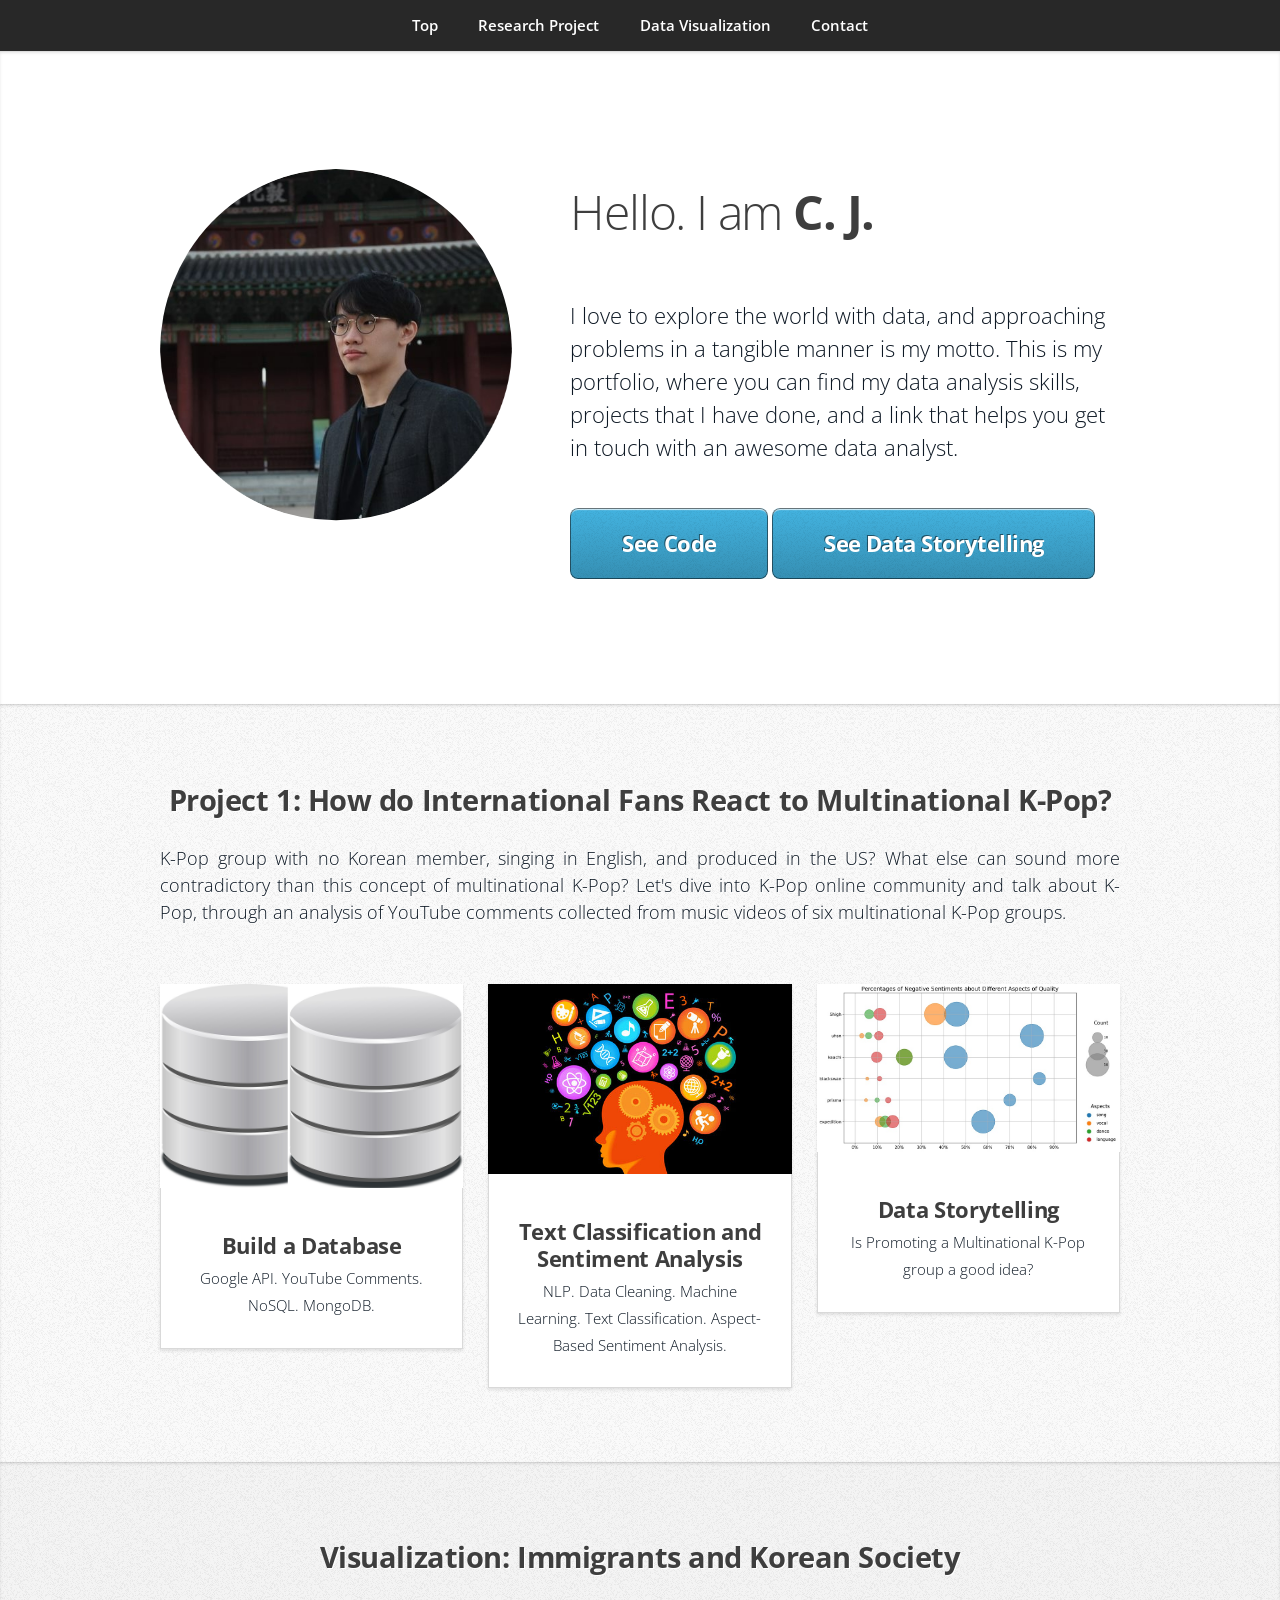
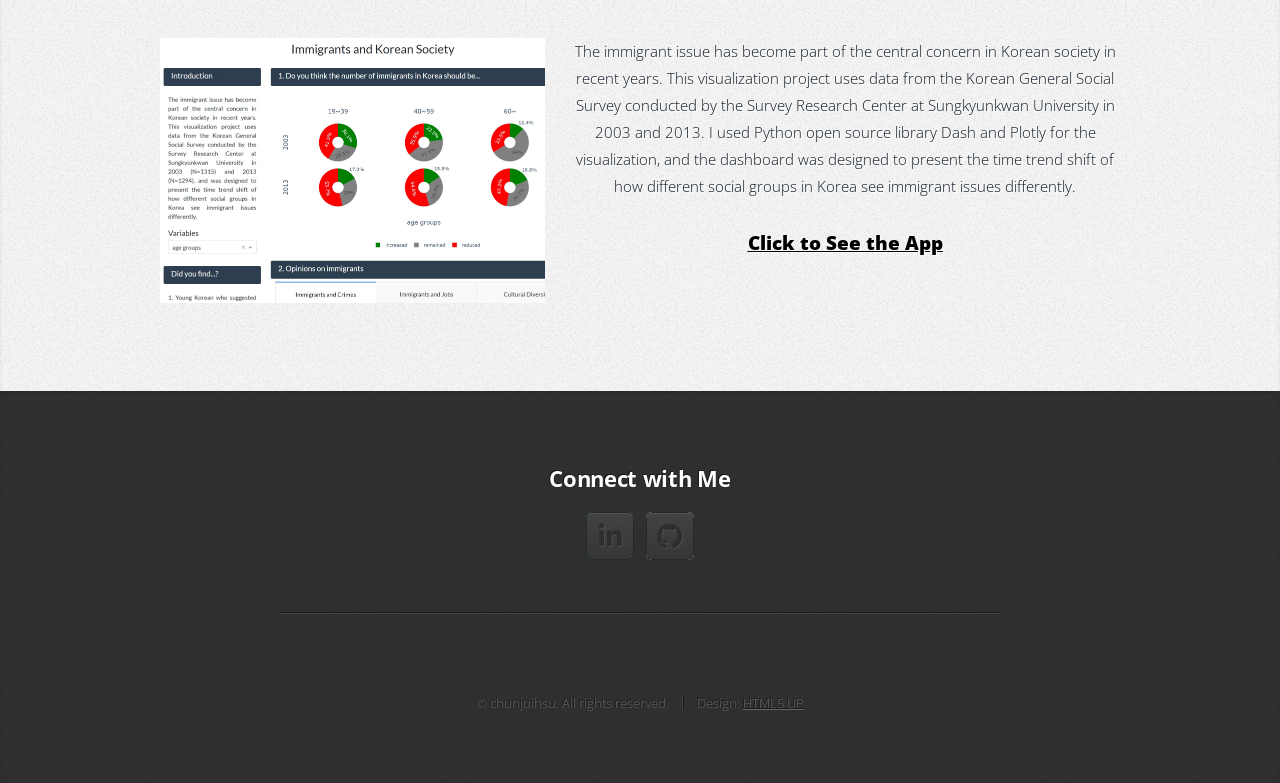
==== index.html @ c059a3f9 "Update index.html" ====
<!DOCTYPE HTML>
<!--
	Miniport by HTML5 UP
	html5up.net | @ajlkn
	Free for personal and commercial use under the CCA 3.0 license (html5up.net/license)
-->
<html>
	<head>
		<title>C.J.'s Portfolio</title>
		<meta charset="utf-8" />
		<meta name="viewport" content="width=device-width, initial-scale=1, user-scalable=no" />
		<link rel="stylesheet" href="assets/css/main.css" />
	</head>
	<body class="is-preload">

		<!-- Nav -->
			<nav id="nav">
				<ul class="container">
					<li><a href="#top">Top</a></li>
					<li><a href="#research">Research Project</a></li>
					<li><a href="#visualization">Data Visualization</a></li>
					<li><a href="#contact">Contact</a></li>
				</ul>
			</nav>

		<!-- Home -->
			<article id="top" class="wrapper style1">
				<div class="container">
					<div class="row">
						<div class="col-4 col-5-large col-12-medium">
							<span class="image fit"><img src="images/myprofile.png" alt="" /></span>
						</div>
						<div class="col-8 col-7-large col-12-medium">
							<header>
								<h1>Hello. I am <strong>C. J.</strong></h1>
							</header>
							<p>
							   	I love to explore the world with data, and approaching problems in a tangible manner is my motto.
								This is my portfolio, where you can find my data analysis skills, projects
								that I have done, and a link that helps you get in touch with an awesome data analyst.
							</p>
							<a href="https://github.com/chunjuihsu/chunjuihsu.github.io/tree/main/kpop_project" target="_blank" class="button large scrolly">See Code</a>
							<a href="kpop_project/data_storytelling.html" target="_blank" class="button large scrolly">See Data Storytelling</a>
						</div>
					</div>
				</div>
			</article>

		<!-- Project1 -->
			<article id="research" class="wrapper style2">
				<div class="container">
					<header>
						<h2>Project 1: How do International Fans React to Multinational K-Pop?</h2>
						<p>
							K-Pop group with no Korean member, singing in English, and produced in the US?
							What else can sound more contradictory than this concept of multinational K-Pop?
							Let's dive into K-Pop online community and talk about K-Pop, through an analysis of YouTube
							comments collected from music videos of six multinational K-Pop groups.
						</p>
					</header>
					<div class="row">
						<div class="col-4 col-6-medium col-12-small">
							<article class="box style2">
								<a href="https://github.com/chunjuihsu/chunjuihsu.github.io/blob/main/kpop_project/youtube_api_comments_to_mongodb.py" target="_blank" class="image featured"><img src="images/portfo_use_1.jpg" alt="" /></a>
								<h3><a href="/kpop_project/youtube_api_comments_to_mongodb.py" target="_blank">Build a Database</a></h3>
								<p>Google API. YouTube Comments. NoSQL. MongoDB.</p>
							</article>
						</div>
						<div class="col-4 col-6-medium col-12-small">
							<article class="box style2">
								<a href="https://github.com/chunjuihsu/chunjuihsu.github.io/blob/main/kpop_project/text_classification_and_sentiment_analysis.py" target="_blank" class="image featured"><img src="images/portfo_use_2.jpg" alt="" /></a>
								<h3><a href="/kpop_project/text_classification_and_sentiment_analysis.py" target="_blank">Text Classification and Sentiment Analysis</a></h3>
								<p>NLP. Data Cleaning. Machine Learning. Text Classification. Aspect-Based Sentiment Analysis.</p>
							</article>
						</div>
						<div class="col-4 col-6-medium col-12-small">
							<article class="box style2">
								<a href="kpop_project/data_storytelling.html" target="_blank" class="image featured"><img src="images/portfo_use_3.jpg" alt="" /></a>
								<h3><a href="kpop_project/data_storytelling.html" target="_blank">Data Storytelling</a></h3>
								<p>Is Promoting a Multinational K-Pop group a good idea?</p>
							</article>
						</div>

					</div>
				</div>
			</article>

		<!-- visualization -->
			<article id="visualization" class="wrapper style3">
				<div class="container">
					<header>
						<h2>Visualization: Immigrants and Korean Society</h2>
					</header>
					<div class="row">
						<div class="col-4 col-5-large col-12-medium">
							<span class="image fit"><img src="images/portfo_use_4.jpg" alt="" /></span>
						</div>
						<div class="col-8 col-7-large col-12-medium ttt">
							<p>
							   	The immigrant issue has become part of the central concern in Korean society in recent
								years. This visualization project uses data from the Korean General Social Survey
								conducted by the Survey Research Center at Sungkyunkwan University in 2003
								and 2013. I used Python open source library Dash and Plotly for the
								visualization, and the dashboard was designed to present the time trend shift of how
								different social groups in Korea see immigrant issues differently.
							</p>
							<div style="font-size: 1.3em; font-weight: 900;
							text-decoration-line: underline">
								<a href="https://immigrants-and-korean-society.herokuapp.com/" target="_blank"
									  rel="noopener noreferrer" style="color: black;">Click to See the App</a>
							</div>
						</div>
					</div>
				</div>
			</article>
		
		<!-- Contact -->
			<article id="contact" class="wrapper style4">
				<div class="container medium">

					<div class="row">
						<div class="col-12">
							<h3>Connect with Me</h3>
							<ul class="social">
								<li><a href="https://www.linkedin.com/in/c-j-hsu/" class="icon brands fa-linkedin-in"><span class="label">LinkedIn</span></a></li>
								<li><a href="https://github.com/chunjuihsu/" class="icon brands fa-github"><span class="label">Github</span></a></li>
								<!--
								<li><a href="#" class="icon brands fa-tumblr"><span class="label">Tumblr</span></a></li>
								<li><a href="#" class="icon brands fa-google-plus"><span class="label">Google+</span></a></li>
								<li><a href="#" class="icon brands fa-twitter"><span class="label">Twitter</span></a></li>
								<li><a href="#" class="icon brands fa-facebook-f"><span class="label">Facebook</span></a></li>
								<li><a href="#" class="icon brands fa-dribbble"><span class="label">Dribbble</span></a></li>
								<li><a href="#" class="icon solid fa-rss"><span>RSS</span></a></li>
								<li><a href="#" class="icon brands fa-instagram"><span>Instagram</span></a></li>
								<li><a href="#" class="icon brands fa-foursquare"><span>Foursquare</span></a></li>
								<li><a href="#" class="icon brands fa-skype"><span>Skype</span></a></li>
								<li><a href="#" class="icon brands fa-soundcloud"><span>Soundcloud</span></a></li>
								<li><a href="#" class="icon brands fa-youtube"><span>YouTube</span></a></li>
								<li><a href="#" class="icon brands fa-blogger"><span>Blogger</span></a></li>
								<li><a href="#" class="icon brands fa-flickr"><span>Flickr</span></a></li>
								<li><a href="#" class="icon brands fa-vimeo"><span>Vimeo</span></a></li>
								-->
							</ul>
							<hr />
						</div>
					</div>
					<footer>
						<ul id="copyright">
							<li>&copy; chunjuihsu. All rights reserved.</li><li>Design: <a href="http://html5up.net">HTML5 UP</a></li>
						</ul>
					</footer>
				</div>
			</article>

		<!-- Scripts -->
			<script src="assets/js/jquery.min.js"></script>
			<script src="assets/js/jquery.scrolly.min.js"></script>
			<script src="assets/js/browser.min.js"></script>
			<script src="assets/js/breakpoints.min.js"></script>
			<script src="assets/js/util.js"></script>
			<script src="assets/js/main.js"></script>

	</body>
</html>
---- assets/css/main.css ----
@import url("https://fonts.googleapis.com/css?family=Open+Sans:300,300italic,600,600italic,700");
@import url("fontawesome-all.min.css");

/*
	Miniport by HTML5 UP
	html5up.net | @ajlkn
	Free for personal and commercial use under the CCA 3.0 license (html5up.net/license)
*/

html, body, div, span, applet, object,
iframe, h1, h2, h3, h4, h5, h6, p, blockquote,
pre, a, abbr, acronym, address, big, cite,
code, del, dfn, em, img, ins, kbd, q, s, samp,
small, strike, strong, sub, sup, tt, var, b,
u, i, center, dl, dt, dd, ol, ul, li, fieldset,
form, label, legend, table, caption, tbody,
tfoot, thead, tr, th, td, article, aside,
canvas, details, embed, figure, figcaption,
footer, header, hgroup, menu, nav, output, ruby,
section, summary, time, mark, audio, video {
	margin: 0;
	padding: 0;
	border: 0;
	font-size: 100%;
	font: inherit;
	vertical-align: baseline;}

article, aside, details, figcaption, figure,
footer, header, hgroup, menu, nav, section {
	display: block;}

body {
	line-height: 1;
}

ol, ul {
	list-style: none;
}

blockquote, q {
	quotes: none;
}

	blockquote:before, blockquote:after, q:before, q:after {
		content: '';
		content: none;
	}

table {
	border-collapse: collapse;
	border-spacing: 0;
}

body {
	-webkit-text-size-adjust: none;
}

mark {
	background-color: transparent;
	color: inherit;
}

input::-moz-focus-inner {
	border: 0;
	padding: 0;
}

input, select, textarea {
	-moz-appearance: none;
	-webkit-appearance: none;
	-ms-appearance: none;
	appearance: none;
}

/* Basic */

	html {
		box-sizing: border-box;
	}

	*, *:before, *:after {
		box-sizing: inherit;
	}

	body {
		padding-top: 3.5em;
	}

		body.is-preload *, body.is-preload *:before, body.is-preload *:after {
			-moz-animation: none !important;
			-webkit-animation: none !important;
			-ms-animation: none !important;
			animation: none !important;
			-moz-transition: none !important;
			-webkit-transition: none !important;
			-ms-transition: none !important;
			transition: none !important;
		}

	body, input, textarea, select {
		font-family: 'Open Sans', sans-serif;
		line-height: 1.85em;
		color: #0D1824;
		font-weight: 300;
		font-size: 13pt;
	}

	a {
		-moz-transition: color .2s ease-in-out;
		-webkit-transition: color .2s ease-in-out;
		-ms-transition: color .2s ease-in-out;
		transition: color .2s ease-in-out;
		color: #43B3E0;
		text-decoration: underline;
	}

		a:hover {
			color: #43bff0 !important;
		}

		a img {
			border: 0;
		}

	b, strong {
		font-weight: 600;
		color: #3e3e3e;
	}

	i, em {
		font-style: italic;
	}

	sub {
		position: relative;
		top: 0.5em;
		font-size: 0.8em;
	}

	sup {
		position: relative;
		top: -0.5em;
		font-size: 0.8em;
	}

	blockquote {
		border-left: solid 0.75em #eee;
		padding: 1em 0 1em 1.5em;
		font-style: italic;
	}

	h1, h2, h3, h4, h5, h6 {
		color: #3e3e3e;
		margin: 0 0 0.75em 0;
	}

	h1 a, h2 a, h3 a, h4 a, h5 a, h6 a {
		text-decoration: none;
		color: inherit;
	}

	h2, h3, h4, h5, h6 {
		font-weight: 700;
	}

	h1 {
		font-size: 3.25em;
		letter-spacing: -0.025em;
		font-weight: 300;
	}

		h1 strong {
			font-weight: 700;
		}

	h2 {
		font-size: 2em;
		letter-spacing: -0.015em;
		line-height: 150%;
	}

	h3 {
		font-size: 1.5em;
		letter-spacing: -0.015em;
	}

	em, i {
		font-style: italic;
	}

	br.clear {
		clear: both;
	}

	hr {
		border: 0;
		border-top: solid 1px #444;
		border-top-color: rgba(0, 0, 0, 0.35);
		box-shadow: 0px 1px 0px 0px rgba(255, 255, 255, 0.1);
		height: 1px;
		margin: 3em 0;
	}

	p, ul, ol, dl, table {
		margin-bottom: 2em;
	}

	header {
		margin: 0 0 3em 0;
	}

		header > p {
			text-align: justify;
			font-size: 1.25em;
			margin: 0;
		}

	footer {
		margin: 3em 0 0 0;
	}

		footer > p {
			text-align: justify
			font-size: 1.25em;
		}

/* Container */

	.container {
		margin: 0 auto;
		max-width: calc(100% - 50px);
		width: 1200px;
	}

		.container.medium {
			width: 900px;
		}

		@media screen and (max-width: 1680px) {

			.container {
				width: 1200px;
			}

				.container.medium {
					width: 900px;
				}

		}

		@media screen and (max-width: 1280px) {

			.container {
				width: 960px;
			}

				.container.medium {
					width: 720px;
				}

		}

		@media screen and (max-width: 980px) {

			.container {
				width: 100%;
			}

				.container.medium {
					width: 75%;
				}

		}

		@media screen and (max-width: 736px) {

			.container {
				width: 100%;
				max-width: calc(100% - 30px);
			}

				.container.medium {
					width: 100%;
				}

		}

/* Row */

	.row {
		display: flex;
		flex-wrap: wrap;
		box-sizing: border-box;
		align-items: stretch;
	}

		.row > * {
			box-sizing: border-box;
		}

		.row.gtr-uniform > * > :last-child {
			margin-bottom: 0;
		}

		.row.aln-left {
			justify-content: flex-start;
		}

		.row.aln-center {
			justify-content: center;
		}

		.row.aln-right {
			justify-content: flex-end;
		}

		.row.aln-top {
			align-items: flex-start;
		}

		.row.aln-middle {
			align-items: center;
		}

		.row.aln-bottom {
			align-items: flex-end;
		}

		.row > .imp {
			order: -1;
		}

		.row > .col-1 {
			width: 8.33333%;
		}

		.row > .off-1 {
			margin-left: 8.33333%;
		}

		.row > .col-2 {
			width: 16.66667%;
		}

		.row > .off-2 {
			margin-left: 16.66667%;
		}

		.row > .col-3 {
			width: 25%;
		}

		.row > .off-3 {
			margin-left: 25%;
		}

		.row > .col-4 {
			width: 33.33333%;
		}

		.row > .off-4 {
			margin-left: 33.33333%;
		}

		.row > .col-5 {
			width: 41.66667%;
		}

		.row > .off-5 {
			margin-left: 41.66667%;
		}

		.row > .col-6 {
			width: 50%;
		}

		.row > .off-6 {
			margin-left: 50%;
		}

		.row > .col-7 {
			width: 58.33333%;
		}

		.row > .off-7 {
			margin-left: 58.33333%;
		}

		.row > .col-8 {
			width: 66.66667%;
		}

		.row > .off-8 {
			margin-left: 66.66667%;
		}

		.row > .col-9 {
			width: 75%;
		}

		.row > .off-9 {
			margin-left: 75%;
		}

		.row > .col-10 {
			width: 83.33333%;
		}

		.row > .off-10 {
			margin-left: 83.33333%;
		}

		.row > .col-11 {
			width: 91.66667%;
		}

		.row > .off-11 {
			margin-left: 91.66667%;
		}

		.row > .col-12 {
			width: 100%;
		}

		.row > .off-12 {
			margin-left: 100%;
		}

		.row.gtr-0 {
			margin-top: 0px;
			margin-left: 0px;
		}

			.row.gtr-0 > * {
				padding: 0px 0 0 0px;
			}

			.row.gtr-0.gtr-uniform {
				margin-top: 0px;
			}

				.row.gtr-0.gtr-uniform > * {
					padding-top: 0px;
				}

		.row.gtr-25 {
			margin-top: -6.25px;
			margin-left: -6.25px;
		}

			.row.gtr-25 > * {
				padding: 6.25px 0 0 6.25px;
			}

			.row.gtr-25.gtr-uniform {
				margin-top: -6.25px;
			}

				.row.gtr-25.gtr-uniform > * {
					padding-top: 6.25px;
				}

		.row.gtr-50 {
			margin-top: -12.5px;
			margin-left: -12.5px;
		}

			.row.gtr-50 > * {
				padding: 12.5px 0 0 12.5px;
			}

			.row.gtr-50.gtr-uniform {
				margin-top: -12.5px;
			}

				.row.gtr-50.gtr-uniform > * {
					padding-top: 12.5px;
				}

		.row {
			margin-top: -25px;
			margin-left: -25px;
		}

			.row > * {
				padding: 25px 0 0 25px;
			}

			.row.gtr-uniform {
				margin-top: -25px;
			}

				.row.gtr-uniform > * {
					padding-top: 25px;
				}

		.row.gtr-150 {
			margin-top: -37.5px;
			margin-left: -37.5px;
		}

			.row.gtr-150 > * {
				padding: 37.5px 0 0 37.5px;
			}

			.row.gtr-150.gtr-uniform {
				margin-top: -37.5px;
			}

				.row.gtr-150.gtr-uniform > * {
					padding-top: 37.5px;
				}

		.row.gtr-200 {
			margin-top: -50px;
			margin-left: -50px;
		}

			.row.gtr-200 > * {
				padding: 50px 0 0 50px;
			}

			.row.gtr-200.gtr-uniform {
				margin-top: -50px;
			}

				.row.gtr-200.gtr-uniform > * {
					padding-top: 50px;
				}

		@media screen and (max-width: 1680px) {

			.row {
				display: flex;
				flex-wrap: wrap;
				box-sizing: border-box;
				align-items: stretch;
			}

				.row > * {
					box-sizing: border-box;
				}

				.row.gtr-uniform > * > :last-child {
					margin-bottom: 0;
				}

				.row.aln-left {
					justify-content: flex-start;
				}

				.row.aln-center {
					justify-content: center;
				}

				.row.aln-right {
					justify-content: flex-end;
				}

				.row.aln-top {
					align-items: flex-start;
				}

				.row.aln-middle {
					align-items: center;
				}

				.row.aln-bottom {
					align-items: flex-end;
				}

				.row > .imp-xlarge {
					order: -1;
				}

				.row > .col-1-xlarge {
					width: 8.33333%;
				}

				.row > .off-1-xlarge {
					margin-left: 8.33333%;
				}

				.row > .col-2-xlarge {
					width: 16.66667%;
				}

				.row > .off-2-xlarge {
					margin-left: 16.66667%;
				}

				.row > .col-3-xlarge {
					width: 25%;
				}

				.row > .off-3-xlarge {
					margin-left: 25%;
				}

				.row > .col-4-xlarge {
					width: 33.33333%;
				}

				.row > .off-4-xlarge {
					margin-left: 33.33333%;
				}

				.row > .col-5-xlarge {
					width: 41.66667%;
				}

				.row > .off-5-xlarge {
					margin-left: 41.66667%;
				}

				.row > .col-6-xlarge {
					width: 50%;
				}

				.row > .off-6-xlarge {
					margin-left: 50%;
				}

				.row > .col-7-xlarge {
					width: 58.33333%;
				}

				.row > .off-7-xlarge {
					margin-left: 58.33333%;
				}

				.row > .col-8-xlarge {
					width: 66.66667%;
				}

				.row > .off-8-xlarge {
					margin-left: 66.66667%;
				}

				.row > .col-9-xlarge {
					width: 75%;
				}

				.row > .off-9-xlarge {
					margin-left: 75%;
				}

				.row > .col-10-xlarge {
					width: 83.33333%;
				}

				.row > .off-10-xlarge {
					margin-left: 83.33333%;
				}

				.row > .col-11-xlarge {
					width: 91.66667%;
				}

				.row > .off-11-xlarge {
					margin-left: 91.66667%;
				}

				.row > .col-12-xlarge {
					width: 100%;
				}

				.row > .off-12-xlarge {
					margin-left: 100%;
				}

				.row.gtr-0 {
					margin-top: 0px;
					margin-left: 0px;
				}

					.row.gtr-0 > * {
						padding: 0px 0 0 0px;
					}

					.row.gtr-0.gtr-uniform {
						margin-top: 0px;
					}

						.row.gtr-0.gtr-uniform > * {
							padding-top: 0px;
						}

				.row.gtr-25 {
					margin-top: -6.25px;
					margin-left: -6.25px;
				}

					.row.gtr-25 > * {
						padding: 6.25px 0 0 6.25px;
					}

					.row.gtr-25.gtr-uniform {
						margin-top: -6.25px;
					}

						.row.gtr-25.gtr-uniform > * {
							padding-top: 6.25px;
						}

				.row.gtr-50 {
					margin-top: -12.5px;
					margin-left: -12.5px;
				}

					.row.gtr-50 > * {
						padding: 12.5px 0 0 12.5px;
					}

					.row.gtr-50.gtr-uniform {
						margin-top: -12.5px;
					}

						.row.gtr-50.gtr-uniform > * {
							padding-top: 12.5px;
						}

				.row {
					margin-top: -25px;
					margin-left: -25px;
				}

					.row > * {
						padding: 25px 0 0 25px;
					}

					.row.gtr-uniform {
						margin-top: -25px;
					}

						.row.gtr-uniform > * {
							padding-top: 25px;
						}

				.row.gtr-150 {
					margin-top: -37.5px;
					margin-left: -37.5px;
				}

					.row.gtr-150 > * {
						padding: 37.5px 0 0 37.5px;
					}

					.row.gtr-150.gtr-uniform {
						margin-top: -37.5px;
					}

						.row.gtr-150.gtr-uniform > * {
							padding-top: 37.5px;
						}

				.row.gtr-200 {
					margin-top: -50px;
					margin-left: -50px;
				}

					.row.gtr-200 > * {
						padding: 50px 0 0 50px;
					}

					.row.gtr-200.gtr-uniform {
						margin-top: -50px;
					}

						.row.gtr-200.gtr-uniform > * {
							padding-top: 50px;
						}

		}

		@media screen and (max-width: 1280px) {

			.row {
				display: flex;
				flex-wrap: wrap;
				box-sizing: border-box;
				align-items: stretch;
			}

				.row > * {
					box-sizing: border-box;
				}

				.row.gtr-uniform > * > :last-child {
					margin-bottom: 0;
				}

				.row.aln-left {
					justify-content: flex-start;
				}

				.row.aln-center {
					justify-content: center;
				}

				.row.aln-right {
					justify-content: flex-end;
				}

				.row.aln-top {
					align-items: flex-start;
				}

				.row.aln-middle {
					align-items: center;
				}

				.row.aln-bottom {
					align-items: flex-end;
				}

				.row > .imp-large {
					order: -1;
				}

				.row > .col-1-large {
					width: 8.33333%;
				}

				.row > .off-1-large {
					margin-left: 8.33333%;
				}

				.row > .col-2-large {
					width: 16.66667%;
				}

				.row > .off-2-large {
					margin-left: 16.66667%;
				}

				.row > .col-3-large {
					width: 25%;
				}

				.row > .off-3-large {
					margin-left: 25%;
				}

				.row > .col-4-large {
					width: 33.33333%;
				}

				.row > .off-4-large {
					margin-left: 33.33333%;
				}

				.row > .col-5-large {
					width: 41.66667%;
				}

				.row > .off-5-large {
					margin-left: 41.66667%;
				}

				.row > .col-6-large {
					width: 50%;
				}

				.row > .off-6-large {
					margin-left: 50%;
				}

				.row > .col-7-large {
					width: 58.33333%;
				}

				.row > .off-7-large {
					margin-left: 58.33333%;
				}

				.row > .col-8-large {
					width: 66.66667%;
				}

				.row > .off-8-large {
					margin-left: 66.66667%;
				}

				.row > .col-9-large {
					width: 75%;
				}

				.row > .off-9-large {
					margin-left: 75%;
				}

				.row > .col-10-large {
					width: 83.33333%;
				}

				.row > .off-10-large {
					margin-left: 83.33333%;
				}

				.row > .col-11-large {
					width: 91.66667%;
				}

				.row > .off-11-large {
					margin-left: 91.66667%;
				}

				.row > .col-12-large {
					width: 100%;
				}

				.row > .off-12-large {
					margin-left: 100%;
				}

				.row.gtr-0 {
					margin-top: 0px;
					margin-left: 0px;
				}

					.row.gtr-0 > * {
						padding: 0px 0 0 0px;
					}

					.row.gtr-0.gtr-uniform {
						margin-top: 0px;
					}

						.row.gtr-0.gtr-uniform > * {
							padding-top: 0px;
						}

				.row.gtr-25 {
					margin-top: -6.25px;
					margin-left: -6.25px;
				}

					.row.gtr-25 > * {
						padding: 6.25px 0 0 6.25px;
					}

					.row.gtr-25.gtr-uniform {
						margin-top: -6.25px;
					}

						.row.gtr-25.gtr-uniform > * {
							padding-top: 6.25px;
						}

				.row.gtr-50 {
					margin-top: -12.5px;
					margin-left: -12.5px;
				}

					.row.gtr-50 > * {
						padding: 12.5px 0 0 12.5px;
					}

					.row.gtr-50.gtr-uniform {
						margin-top: -12.5px;
					}

						.row.gtr-50.gtr-uniform > * {
							padding-top: 12.5px;
						}

				.row {
					margin-top: -25px;
					margin-left: -25px;
				}

					.row > * {
						padding: 25px 0 0 25px;
					}

					.row.gtr-uniform {
						margin-top: -25px;
					}

						.row.gtr-uniform > * {
							padding-top: 25px;
						}

				.row.gtr-150 {
					margin-top: -37.5px;
					margin-left: -37.5px;
				}

					.row.gtr-150 > * {
						padding: 37.5px 0 0 37.5px;
					}

					.row.gtr-150.gtr-uniform {
						margin-top: -37.5px;
					}

						.row.gtr-150.gtr-uniform > * {
							padding-top: 37.5px;
						}

				.row.gtr-200 {
					margin-top: -50px;
					margin-left: -50px;
				}

					.row.gtr-200 > * {
						padding: 50px 0 0 50px;
					}

					.row.gtr-200.gtr-uniform {
						margin-top: -50px;
					}

						.row.gtr-200.gtr-uniform > * {
							padding-top: 50px;
						}

		}

		@media screen and (max-width: 980px) {

			.row {
				display: flex;
				flex-wrap: wrap;
				box-sizing: border-box;
				align-items: stretch;
			}

				.row > * {
					box-sizing: border-box;
				}

				.row.gtr-uniform > * > :last-child {
					margin-bottom: 0;
				}

				.row.aln-left {
					justify-content: flex-start;
				}

				.row.aln-center {
					justify-content: center;
				}

				.row.aln-right {
					justify-content: flex-end;
				}

				.row.aln-top {
					align-items: flex-start;
				}

				.row.aln-middle {
					align-items: center;
				}

				.row.aln-bottom {
					align-items: flex-end;
				}

				.row > .imp-medium {
					order: -1;
				}

				.row > .col-1-medium {
					width: 8.33333%;
				}

				.row > .off-1-medium {
					margin-left: 8.33333%;
				}

				.row > .col-2-medium {
					width: 16.66667%;
				}

				.row > .off-2-medium {
					margin-left: 16.66667%;
				}

				.row > .col-3-medium {
					width: 25%;
				}

				.row > .off-3-medium {
					margin-left: 25%;
				}

				.row > .col-4-medium {
					width: 33.33333%;
				}

				.row > .off-4-medium {
					margin-left: 33.33333%;
				}

				.row > .col-5-medium {
					width: 41.66667%;
				}

				.row > .off-5-medium {
					margin-left: 41.66667%;
				}

				.row > .col-6-medium {
					width: 50%;
				}

				.row > .off-6-medium {
					margin-left: 50%;
				}

				.row > .col-7-medium {
					width: 58.33333%;
				}

				.row > .off-7-medium {
					margin-left: 58.33333%;
				}

				.row > .col-8-medium {
					width: 66.66667%;
				}

				.row > .off-8-medium {
					margin-left: 66.66667%;
				}

				.row > .col-9-medium {
					width: 75%;
				}

				.row > .off-9-medium {
					margin-left: 75%;
				}

				.row > .col-10-medium {
					width: 83.33333%;
				}

				.row > .off-10-medium {
					margin-left: 83.33333%;
				}

				.row > .col-11-medium {
					width: 91.66667%;
				}

				.row > .off-11-medium {
					margin-left: 91.66667%;
				}

				.row > .col-12-medium {
					width: 100%;
				}

				.row > .off-12-medium {
					margin-left: 100%;
				}

				.row.gtr-0 {
					margin-top: 0px;
					margin-left: 0px;
				}

					.row.gtr-0 > * {
						padding: 0px 0 0 0px;
					}

					.row.gtr-0.gtr-uniform {
						margin-top: 0px;
					}

						.row.gtr-0.gtr-uniform > * {
							padding-top: 0px;
						}

				.row.gtr-25 {
					margin-top: -6.25px;
					margin-left: -6.25px;
				}

					.row.gtr-25 > * {
						padding: 6.25px 0 0 6.25px;
					}

					.row.gtr-25.gtr-uniform {
						margin-top: -6.25px;
					}

						.row.gtr-25.gtr-uniform > * {
							padding-top: 6.25px;
						}

				.row.gtr-50 {
					margin-top: -12.5px;
					margin-left: -12.5px;
				}

					.row.gtr-50 > * {
						padding: 12.5px 0 0 12.5px;
					}

					.row.gtr-50.gtr-uniform {
						margin-top: -12.5px;
					}

						.row.gtr-50.gtr-uniform > * {
							padding-top: 12.5px;
						}

				.row {
					margin-top: -25px;
					margin-left: -25px;
				}

					.row > * {
						padding: 25px 0 0 25px;
					}

					.row.gtr-uniform {
						margin-top: -25px;
					}

						.row.gtr-uniform > * {
							padding-top: 25px;
						}

				.row.gtr-150 {
					margin-top: -37.5px;
					margin-left: -37.5px;
				}

					.row.gtr-150 > * {
						padding: 37.5px 0 0 37.5px;
					}

					.row.gtr-150.gtr-uniform {
						margin-top: -37.5px;
					}

						.row.gtr-150.gtr-uniform > * {
							padding-top: 37.5px;
						}

				.row.gtr-200 {
					margin-top: -50px;
					margin-left: -50px;
				}

					.row.gtr-200 > * {
						padding: 50px 0 0 50px;
					}

					.row.gtr-200.gtr-uniform {
						margin-top: -50px;
					}

						.row.gtr-200.gtr-uniform > * {
							padding-top: 50px;
						}

		}

		@media screen and (max-width: 736px) {

			.row {
				display: flex;
				flex-wrap: wrap;
				box-sizing: border-box;
				align-items: stretch;
			}

				.row > * {
					box-sizing: border-box;
				}

				.row.gtr-uniform > * > :last-child {
					margin-bottom: 0;
				}

				.row.aln-left {
					justify-content: flex-start;
				}

				.row.aln-center {
					justify-content: center;
				}

				.row.aln-right {
					justify-content: flex-end;
				}

				.row.aln-top {
					align-items: flex-start;
				}

				.row.aln-middle {
					align-items: center;
				}

				.row.aln-bottom {
					align-items: flex-end;
				}

				.row > .imp-small {
					order: -1;
				}

				.row > .col-1-small {
					width: 8.33333%;
				}

				.row > .off-1-small {
					margin-left: 8.33333%;
				}

				.row > .col-2-small {
					width: 16.66667%;
				}

				.row > .off-2-small {
					margin-left: 16.66667%;
				}

				.row > .col-3-small {
					width: 25%;
				}

				.row > .off-3-small {
					margin-left: 25%;
				}

				.row > .col-4-small {
					width: 33.33333%;
				}

				.row > .off-4-small {
					margin-left: 33.33333%;
				}

				.row > .col-5-small {
					width: 41.66667%;
				}

				.row > .off-5-small {
					margin-left: 41.66667%;
				}

				.row > .col-6-small {
					width: 50%;
				}

				.row > .off-6-small {
					margin-left: 50%;
				}

				.row > .col-7-small {
					width: 58.33333%;
				}

				.row > .off-7-small {
					margin-left: 58.33333%;
				}

				.row > .col-8-small {
					width: 66.66667%;
				}

				.row > .off-8-small {
					margin-left: 66.66667%;
				}

				.row > .col-9-small {
					width: 75%;
				}

				.row > .off-9-small {
					margin-left: 75%;
				}

				.row > .col-10-small {
					width: 83.33333%;
				}

				.row > .off-10-small {
					margin-left: 83.33333%;
				}

				.row > .col-11-small {
					width: 91.66667%;
				}

				.row > .off-11-small {
					margin-left: 91.66667%;
				}

				.row > .col-12-small {
					width: 100%;
				}

				.row > .off-12-small {
					margin-left: 100%;
				}

				.row.gtr-0 {
					margin-top: 0px;
					margin-left: 0px;
				}

					.row.gtr-0 > * {
						padding: 0px 0 0 0px;
					}

					.row.gtr-0.gtr-uniform {
						margin-top: 0px;
					}

						.row.gtr-0.gtr-uniform > * {
							padding-top: 0px;
						}

				.row.gtr-25 {
					margin-top: -3.75px;
					margin-left: -3.75px;
				}

					.row.gtr-25 > * {
						padding: 3.75px 0 0 3.75px;
					}

					.row.gtr-25.gtr-uniform {
						margin-top: -3.75px;
					}

						.row.gtr-25.gtr-uniform > * {
							padding-top: 3.75px;
						}

				.row.gtr-50 {
					margin-top: -7.5px;
					margin-left: -7.5px;
				}

					.row.gtr-50 > * {
						padding: 7.5px 0 0 7.5px;
					}

					.row.gtr-50.gtr-uniform {
						margin-top: -7.5px;
					}

						.row.gtr-50.gtr-uniform > * {
							padding-top: 7.5px;
						}

				.row {
					margin-top: -15px;
					margin-left: -15px;
				}

					.row > * {
						padding: 15px 0 0 15px;
					}

					.row.gtr-uniform {
						margin-top: -15px;
					}

						.row.gtr-uniform > * {
							padding-top: 15px;
						}

				.row.gtr-150 {
					margin-top: -22.5px;
					margin-left: -22.5px;
				}

					.row.gtr-150 > * {
						padding: 22.5px 0 0 22.5px;
					}

					.row.gtr-150.gtr-uniform {
						margin-top: -22.5px;
					}

						.row.gtr-150.gtr-uniform > * {
							padding-top: 22.5px;
						}

				.row.gtr-200 {
					margin-top: -30px;
					margin-left: -30px;
				}

					.row.gtr-200 > * {
						padding: 30px 0 0 30px;
					}

					.row.gtr-200.gtr-uniform {
						margin-top: -30px;
					}

						.row.gtr-200.gtr-uniform > * {
							padding-top: 30px;
						}

		}

/* Form */

	form label {
		color: #3e3e3e;
		font-weight: 700;
		display: block;
		margin: 0 0 0.5em 0;
	}

	form input[type=text],
	form input[type=email],
	form input[type=password],
	form select,
	form textarea {
		-moz-transition: background .2s ease-in-out, box-shadow .2s ease-in-out;
		-webkit-transition: background .2s ease-in-out, box-shadow .2s ease-in-out;
		-ms-transition: background .2s ease-in-out, box-shadow .2s ease-in-out;
		transition: background .2s ease-in-out, box-shadow .2s ease-in-out;
		-webkit-appearance: none;
		display: block;
		border: 0;
		padding: 0.75em;
		font-size: 1em;
		border-radius: 8px;
		border: solid 1px #ddd;
		background: #fff;
		color: #bbb;
		box-shadow: inset 0px 2px 3px 1px rgba(0, 0, 0, 0.05), 0px 1px 0px 0px rgba(255, 255, 255, 0.025);
		width: 100%;
	}

		form input[type=text]:focus,
		form input[type=email]:focus,
		form input[type=password]:focus,
		form select:focus,
		form textarea:focus {
			background: #fafafa;
			box-shadow: inset 0px 2px 5px 0px rgba(0, 0, 0, 0.05), 0px 1px 0px 0px rgba(255, 255, 255, 0.025), inset 0px 0px 2px 1px #43bff0;
		}

	form textarea {
		height: 15em;
	}

	form .actions:last-child {
		margin-bottom: 0;
	}

	form ::-webkit-input-placeholder {
		color: #555 !important;
	}

	form :-moz-placeholder {
		color: #555 !important;
	}

	form ::-moz-placeholder {
		color: #555 !important;
	}

	form :-ms-input-placeholder {
		color: #555 !important;
	}

	form ::-moz-focus-inner {
		border: 0;
	}

/* Tables */

	table {
		width: 100%;
	}

		table.default {
			width: 100%;
		}

			table.default tr {
				border-top: solid 1px #eee;
			}

				table.default tr:first-child {
					border-top: 0;
				}

			table.default td {
				padding: 0.5em 1em 0.5em 1em;
			}

			table.default th {
				text-align: left;
				padding: 0.5em 1em 0.5em 1em;
				font-weight: 600;
				margin: 0 0 1em 0;
			}

			table.default thead {
				background: #4f4f4f;
				color: #fff;
			}

/* Section/Article */

	section, article {
		margin-bottom: 3em;
	}

	section > :last-child,
	article > :last-child,
	section:last-child,
	article:last-child {
		margin-bottom: 0;
	}

/* Image */

	.image {
		display: inline-block;
		position: relative;
	}

		.image img {
			display: block;
			width: 100%;
			padding-bottom: 1em;
		}

		.image.fit {
			display: block;
			width: 100%;
		}

		.image.featured {
			display: block;
			width: 100%;
			margin: 0 0 2em 0;
		}

		.image.left {
			float: left;
			margin: 0 2em 2em 0;
		}

		.image.centered {
			display: block;
			margin: 0 0 2em 0;
		}

			.image.centered img {
				margin: 0 auto;
				width: auto;
			}



/* Button */

	input[type="button"],
	input[type="submit"],
	input[type="reset"],
	button,
	.button {
		background-image: url("images/bg.png"), -moz-linear-gradient(top, rgba(0, 0, 0, 0), rgba(0, 0, 0, 0.2));
		background-image: url("images/bg.png"), -webkit-linear-gradient(top, rgba(0, 0, 0, 0), rgba(0, 0, 0, 0.2));
		background-image: url("images/bg.png"), -ms-linear-gradient(top, rgba(0, 0, 0, 0), rgba(0, 0, 0, 0.2));
		background-image: url("images/bg.png"), linear-gradient(top, rgba(0, 0, 0, 0), rgba(0, 0, 0, 0.2));
		-moz-transition: background-color .2s ease-in-out;
		-webkit-transition: background-color .2s ease-in-out;
		-ms-transition: background-color .2s ease-in-out;
		transition: background-color .2s ease-in-out;
		-webkit-appearance: none;
		position: relative;
		display: inline-block;
		color: #fff !important;
		text-decoration: none;
		font-weight: 700;
		border: 0;
		outline: 0;
		cursor: pointer;
		border-radius: 8px;
		text-shadow: -1px -1px 0.5px rgba(0, 0, 0, 0.5);
		overflow: hidden;
		box-shadow: inset 0px 0px 0px 1px rgba(0, 0, 0, 0.5), inset 0px 2px 1px 0px rgba(255, 255, 255, 0.75);
		background-color: #43B3E0;
		padding: 1em 2.35em 1em 2.35em;
		font-size: 1.1em;
		max-width: 24em;
	}

		input[type="button"]:hover,
		input[type="submit"]:hover,
		input[type="reset"]:hover,
		button:hover,
		.button:hover {
			background-color: #43bff0;
			color: #fff !important;
		}

		input[type="button"]:active,
		input[type="submit"]:active,
		input[type="reset"]:active,
		button:active,
		.button:active {
			background-color: #3BA8D3;
			top: 1px;
		}

		input[type="button"].large,
		input[type="submit"].large,
		input[type="reset"].large,
		button.large,
		.button.large {
			font-size: 1.5em;
			letter-spacing: -0.025em;
		}

		input[type="button"].alt,
		input[type="submit"].alt,
		input[type="reset"].alt,
		button.alt,
		.button.alt {
			background-color: #444;
			box-shadow: inset 0px 0px 0px 1px #242424, inset 0px 2px 1px 0px rgba(255, 255, 255, 0.2);
		}

			input[type="button"].alt:hover,
			input[type="submit"].alt:hover,
			input[type="reset"].alt:hover,
			button.alt:hover,
			.button.alt:hover {
				background-color: #4f4f4f;
				color: #fff !important;
			}

			input[type="button"].alt:active,
			input[type="submit"].alt:active,
			input[type="reset"].alt:active,
			button.alt:active,
			.button.alt:active {
				background-color: #3f3f3f;
			}

/* List */

	ul {
		list-style: disc;
		padding-left: 1em;
	}

		ul li {
			padding-left: 0.5em;
		}

	ol {
		list-style: decimal;
		padding-left: 1.25em;
	}

		ol li {
			padding-left: 0.25em;
		}

/* Social */

	ul.social {
		cursor: default;
		margin: 0;
		list-style: none;
		padding-left: 0;
	}

		ul.social li {
			position: relative;
			display: inline-block;
			margin: 0.25em;
			top: 0;
			padding-left: 0;
		}

			ul.social li a {
				-moz-transition: top .2s ease-in-out;
				-webkit-transition: top .2s ease-in-out;
				-ms-transition: top .2s ease-in-out;
				transition: top .2s ease-in-out;
				display: block;
				width: 48px;
				height: 48px;
				border-radius: 6px;
				top: 0;
				position: relative;
			}

				ul.social li a:before {
					background-image: url("images/bg.png"), -moz-linear-gradient(top, rgba(0, 0, 0, 0), rgba(0, 0, 0, 0.2));
					background-image: url("images/bg.png"), -webkit-linear-gradient(top, rgba(0, 0, 0, 0), rgba(0, 0, 0, 0.2));
					background-image: url("images/bg.png"), -ms-linear-gradient(top, rgba(0, 0, 0, 0), rgba(0, 0, 0, 0.2));
					background-image: url("images/bg.png"), linear-gradient(top, rgba(0, 0, 0, 0), rgba(0, 0, 0, 0.2));
					-moz-transition: background-color .2s ease-in-out;
					-webkit-transition: background-color .2s ease-in-out;
					-ms-transition: background-color .2s ease-in-out;
					transition: background-color .2s ease-in-out;
					background-color: #444;
					border-radius: 6px;
					box-shadow: inset 0px 0px 0px 1px #282828, inset 0px 2px 1px 0px rgba(255, 255, 255, 0.1);
					color: #2E2E2E !important;
					display: block;
					font-size: 26px;
					height: 48px;
					line-height: 48px;
					text-align: center;
					outline: 0;
					overflow: hidden;
					text-shadow: 1px 1px 0px rgba(255, 255, 255, 0.1);
					width: 48px;
				}

				ul.social li a.fa-twitter {
					background-color: #2DAAE4;
				}

				ul.social li a.fa-facebook-f {
					background-color: #3C5A98;
				}

				ul.social li a.fa-dribbble {
					background-color: #C4376B;
				}

				ul.social li a.fa-linkedin-in {
					background-color: #006599;
				}

				ul.social li a.fa-tumblr {
					background-color: #51718A;
				}

				ul.social li a.fa-google-plus {
					background-color: #DA2713;
				}

				ul.social li a.fa-github {
					background-color: #FAFAFA;
				}

				ul.social li a.fa-rss {
					background-color: #F2600B;
				}

				ul.social li a.fa-instagram {
					background-color: #E0D7C8;
				}

				ul.social li a.fa-foursquare {
					background-color: #39A3D4;
				}

				ul.social li a.fa-skype {
					background-color: #10BEF1;
				}

				ul.social li a.fa-soundcloud {
					background-color: #FE5419;
				}

				ul.social li a.fa-youtube {
					background-color: #BF2E25;
				}

				ul.social li a.fa-blogger {
					background-color: #FF6501;
				}

				ul.social li a.fa-flickr {
					background-color: #0062DB;
				}

				ul.social li a.fa-vimeo {
					background-color: #4C8AB0;
				}

				ul.social li a:hover {
					top: -5px;
				}

					ul.social li a:hover:before {
						background-color: transparent;
					}

/* Actions */

	ul.actions {
		list-style: none;
		padding-left: 0;
	}

		ul.actions li {
			display: inline-block;
			margin: 0 0 0 1em;
			padding-left: 0;
		}

			ul.actions li:first-child {
				margin-left: 0;
			}

/* Box */

	.box {
		background: #fff;
		box-shadow: inset 0px 0px 0px 1px rgba(0, 0, 0, 0.15), 0px 2px 3px 0px rgba(0, 0, 0, 0.1);
		text-align: center;
		padding: 2em;
	}

		.box.style1 {
			padding: 3em 2em 3.5em 2em;
		}

			.box.style1 h3 {
				margin-bottom: 0.5em;
			}

		.box.style2 h3 {
			margin-bottom: 0.25em;
		}

		.box.style2 .image {
			position: relative;
			left: 2em;
			top: 2em;
			margin: -4em 0 4em -4em;
			width: auto;
		}

/* Icons */

	.icon {
		text-decoration: none;
		text-decoration: none;
	}

		.icon:before {
			-moz-osx-font-smoothing: grayscale;
			-webkit-font-smoothing: antialiased;
			display: inline-block;
			font-style: normal;
			font-variant: normal;
			text-rendering: auto;
			line-height: 1;
			text-transform: none !important;
			font-family: 'Font Awesome 5 Free';
			font-weight: 400;
		}

		.icon:before {
			font-size: 1.25em;
		}

		.icon > .label {
			display: none;
		}

		.icon.solid:before {
			font-weight: 900;
		}

		.icon.brands:before {
			font-family: 'Font Awesome 5 Brands';
		}

		.icon.featured {
			color: #EA8A95;
			display: block;
			margin: 0 0 1.5em 0;
			cursor: default;
		}

			.icon.featured:before {
				font-size: 6em;
			}

/* Wrappers */

	.wrapper {
		background-image: url("images/bg.png");
		box-shadow: inset 0px 1px 0px 0px rgba(0, 0, 0, 0.05), inset 0px 2px 3px 0px rgba(0, 0, 0, 0.1);
		padding: 8em 0 8em 0;
		text-align: center;
	}

		.wrapper.style1 {
			background-image: none;
			background-color: #fff;
		}

		.wrapper.style2 {
			background-color: #fafafa;
			text-shadow: 1px 1px 0px #fff;
		}

		.wrapper.style3 {
			background-color: #f4f4f4;
			text-shadow: 1px 1px 0px #fff;
		}

		.wrapper.style4 {
			background-color: #303030;
			color: #999;
			text-shadow: -1px -1px 0px #181818;
		}

			.wrapper.style4 h1, .wrapper.style4 h2, .wrapper.style4 h3, .wrapper.style4 h4, .wrapper.style4 h5, .wrapper.style4 h6 {
				color: #fff;
			}

			.wrapper.style4 form input[type=text],
			.wrapper.style4 form input[type=password],
			.wrapper.style4 form select,
			.wrapper.style4 form textarea {
				border: none;
				background: #282828;
			}

				.wrapper.style4 form input[type=text]:focus,
				.wrapper.style4 form input[type=password]:focus,
				.wrapper.style4 form select:focus,
				.wrapper.style4 form textarea:focus {
					background: #252525;
				}

/* Nav */

	#nav {
		background-color: #282828;
		text-align: center;
		position: fixed;
		left: 0;
		top: 0;
		width: 100%;
		z-index: 10000;
		cursor: default;
		height: 3.5em;
		line-height: 3.5em;
	}

		#nav ul {
			margin-bottom: 0;
			list-style: none;
			padding-left: 0;
		}

		#nav li {
			display: inline-block;
			padding-left: 0;
		}

		#nav a {
			-moz-transition: background-color .2s ease-in-out;
			-webkit-transition: background-color .2s ease-in-out;
			-ms-transition: background-color .2s ease-in-out;
			transition: background-color .2s ease-in-out;
			position: relative;
			display: block;
			color: #fff;
			text-decoration: none;
			outline: 0;
			font-weight: 600;
			border-radius: 8px;
			color: #fff;
			height: 2.5em;
			line-height: 2.5em;
			padding: 0 1.25em;
		}

			#nav a:hover {
				color: #fff !important;
				background: #383838;
			}

			#nav a.active {
				background: #484848;
			}

				#nav a.active:before {
					content: '';
					display: block;
					position: absolute;
					bottom: -0.6em;
					left: 50%;
					margin-left: -0.75em;
					border-left: solid 0.75em transparent;
					border-right: solid 0.75em transparent;
					border-top: solid 0.6em #282828;
				}

/* Articles */

	body > article {
		margin-bottom: 0;
	}

	#top {
		padding: 10em 0 10em 0;
		text-align: left;
	}

		#top .image {
			border-radius: 100%;
			width: 20em;
			height: 20em;
			margin: 0;
		}

			#top .image img {
				border-radius: 100%;
			}

		#top h1 {
			margin-top: 0.35em;
			line-height: 115%;
		}

		#top p {
			font-size: 1.5em;
			line-height: 1.5em;
		}

			#top p a {
				color: inherit;
			}

	#contact footer {
		font-size: 0.9em;
	}

/* Copyright */

	#copyright {
		color: #666;
		font-size: 1em;
		line-height: 1em;
		list-style: none;
		padding-left: 0;
		margin-bottom: 0;
	}

		#copyright li {
			display: inline-block;
			border-left: solid 1px rgba(0, 0, 0, 0.5);
			box-shadow: -1px 0px 0px 0px rgba(255, 255, 255, 0.1);
			padding: 0 0 0 1em;
			margin: 0 0 0 1em;
		}

			#copyright li:first-child {
				border: 0;
				box-shadow: none;
				padding-left: 0;
				margin-left: 0;
			}

		#copyright a {
			-moz-transition: color .2s ease-in-out;
			-webkit-transition: color .2s ease-in-out;
			-ms-transition: color .2s ease-in-out;
			transition: color .2s ease-in-out;
			color: inherit;
		}

			#copyright a:hover {
				color: #777;
			}

/* Large */

	@media screen and (max-width: 1280px) {

		/* Basic */

			body {
				font-size: 11pt;
			}

			input, textarea, select {
				font-size: 11pt;
			}

			header {
				margin: 0 0 4em 0;
			}

		/* Wrappers */

			.wrapper {
				padding: 5em 0 5em 0;
				text-align: center;
			}

				.wrapper.style4 .row-special {
					margin: 2em 0 0 0;
					padding: 2em 0 2em 0;
				}

		/* Articles */

			#top {
				padding: 8em 0;
			}

				#top .image {
					width: 24em;
					height: 24em;
					margin: 0;
				}

	}

/* Medium */

	@media screen and (max-width: 980px) {

		/* Articles */

			#top {
				text-align: center;
				padding: 5em 0;
			}

				#top .image {
					margin: 0 auto 2em auto;
				}

	}

/* Small */

	@media screen and (max-width: 736px) {

		/* Basic */

			body {
				padding-top: 44px;
			}

			body, input, textarea, select {
				line-height: 1.75em;
				font-size: 10pt;
				letter-spacing: 0;
			}

			h1, h2, h3, h4, h5, h6 {
				font-size: 1.25em;
				margin: 0 0 0.4em 0;
			}

			h1 {
				font-size: 2.25em;
				line-height: 1.25em;
			}

			header {
				margin: 0 0 2em 0;
			}

				header > p {
					font-size: 1.25em;
				}

			footer {
				margin: 2.5em 0 0 0;
			}

				footer > p {
					font-size: 1.25em;
				}

			hr {
				margin: 1.5em 0 2em 0;
			}

		/* Section/Article */

			section, article {
				clear: both;
			}

		/* Button */

			input[type="button"],
			input[type="submit"],
			input[type="reset"],
			button,
			.button {
				text-align: center;
				font-size: 1.2em;
				width: 100%;
				padding: 1em 0 1em 0;
			}

				input[type="button"].large,
				input[type="submit"].large,
				input[type="reset"].large,
				button.large,
				.button.large {
					font-size: 1.2em;
					letter-spacing: 0;
				}

		/* Social */

			ul.social {
				padding: 1em 0.5em 0 0.5em;
			}

				ul.social li {
					margin: 0.5em 0.5em 0.5em 0.5em;
				}

					ul.social li a {
						top: 0 !important;
					}

						ul.social li a:before {
							background-color: transparent !important;
						}

		/* Actions */

			ul.actions {
				margin: 0;
			}

				ul.actions li {
					display: block;
					margin: 15px 0 0 0;
				}

					ul.actions li:first-child {
						margin-top: 0;
					}

		/* Box */

			.box {
				padding: 30px 20px 30px 20px;
				margin: 0 0 20px 0 !important;
			}

				.box h3 {
					margin-bottom: 0.25em;
				}

				.box .image.centered {
					margin-bottom: 1em;
				}

				.box .image.featured {
					position: relative;
					left: 20px;
					top: 20px;
					margin: -50px 0 50px -40px;
					width: auto;
				}

				.box.style1 {
					max-width: 32em;
					margin-left: auto !important;
					margin-right: auto !important;
				}

				.box.style2 {
					max-width: 32em;
					margin-left: auto !important;
					margin-right: auto !important;
				}

		/* Wrappers */

			.wrapper {
				padding: 3em 0;
				text-align: center;
			}

		/* Nav */

			#nav {
				height: 66px;
				line-height: 33px;
			}

				#nav a {
					padding: 0 0.75em;
					height: inherit;
					line-height: inherit;
					border-radius: 0;
				}

					#nav a:hover {
						background-color: transparent;
					}

		/* Articles */

			#top {
				padding: 3em 0;
			}

				#top .image {
					width: 15em;
					height: 15em;
					margin-bottom: 0;
				}

				#top {
					font-size: 1em;
				}

			#contact footer {
				margin: 0;
			}

		/* Copyright */

			#copyright {
				font-size: 1em;
				margin: 0;
			}

				#copyright li {
					display: block;
					margin: 1em 0 0 0;
					padding: 0;
					box-shadow: none;
					border-left: 0;
				}

					#copyright li:first-child {
						margin-top: 0;
					}

	}
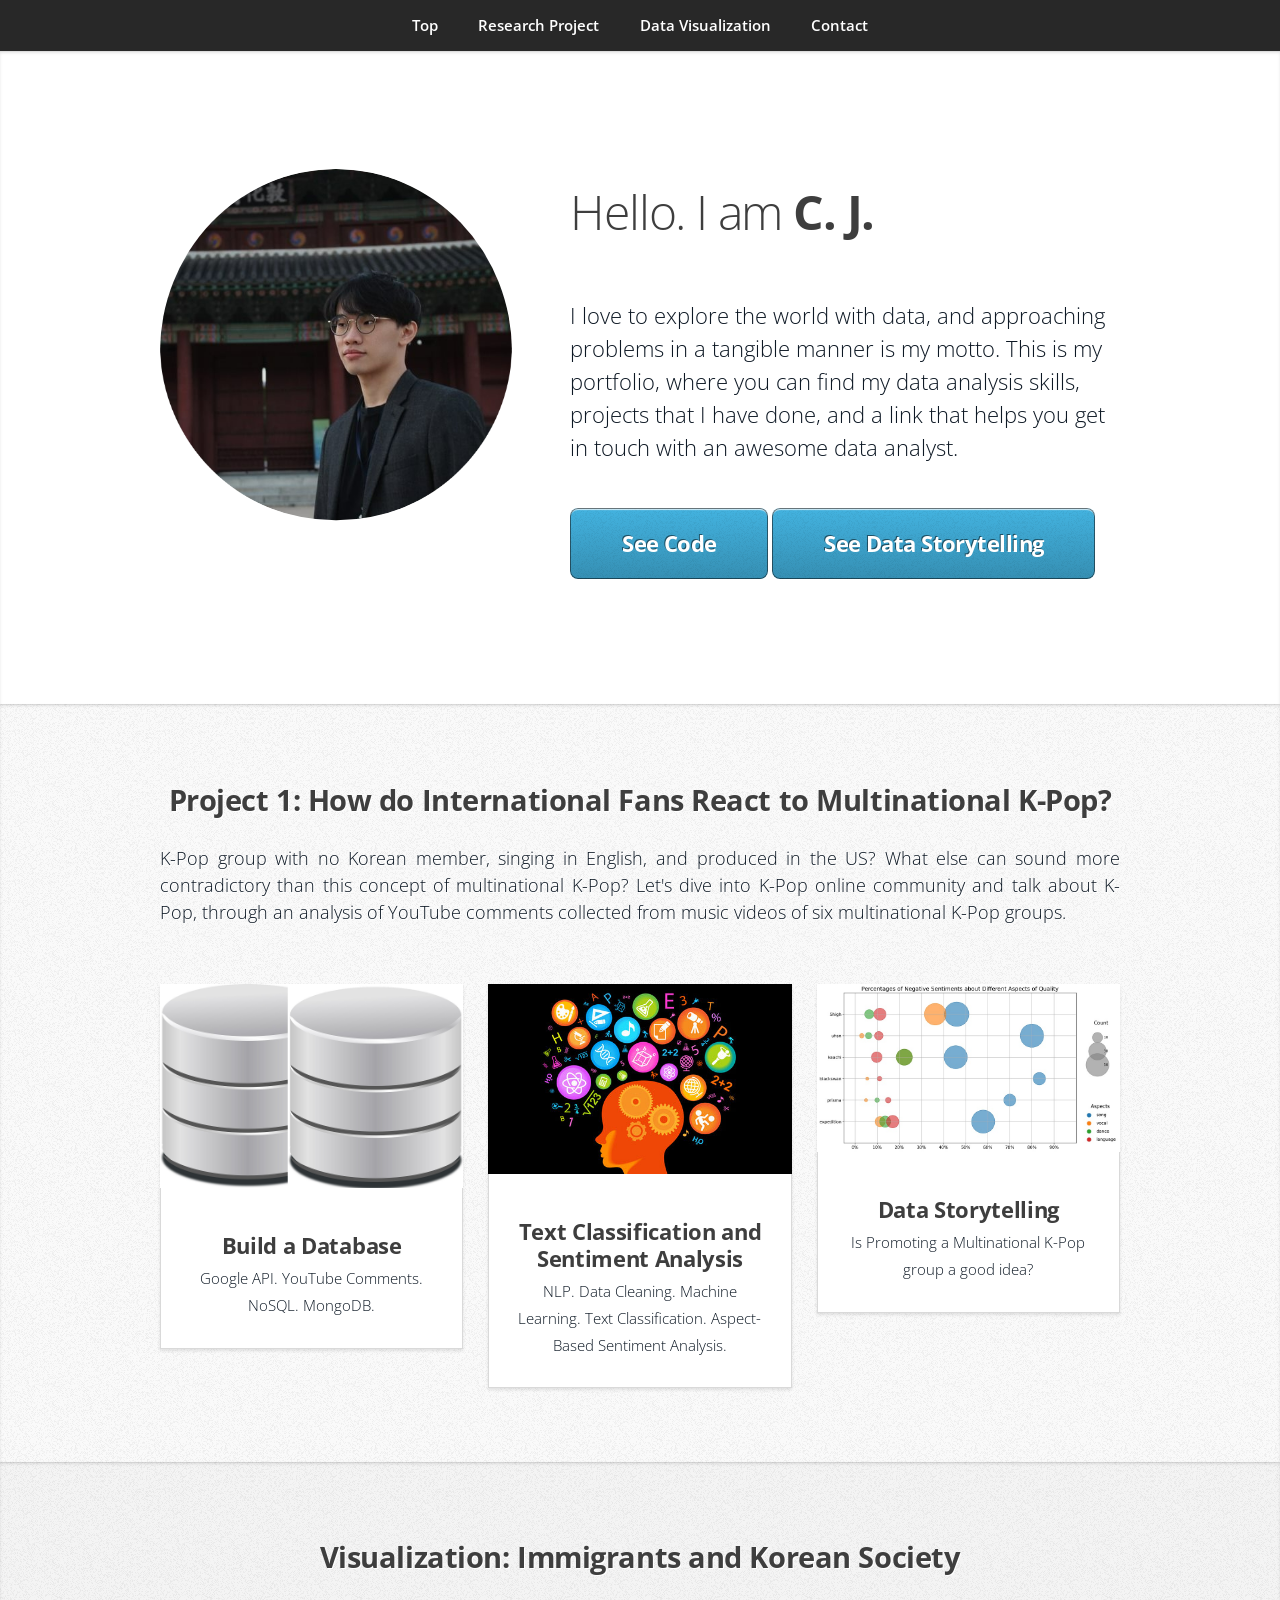
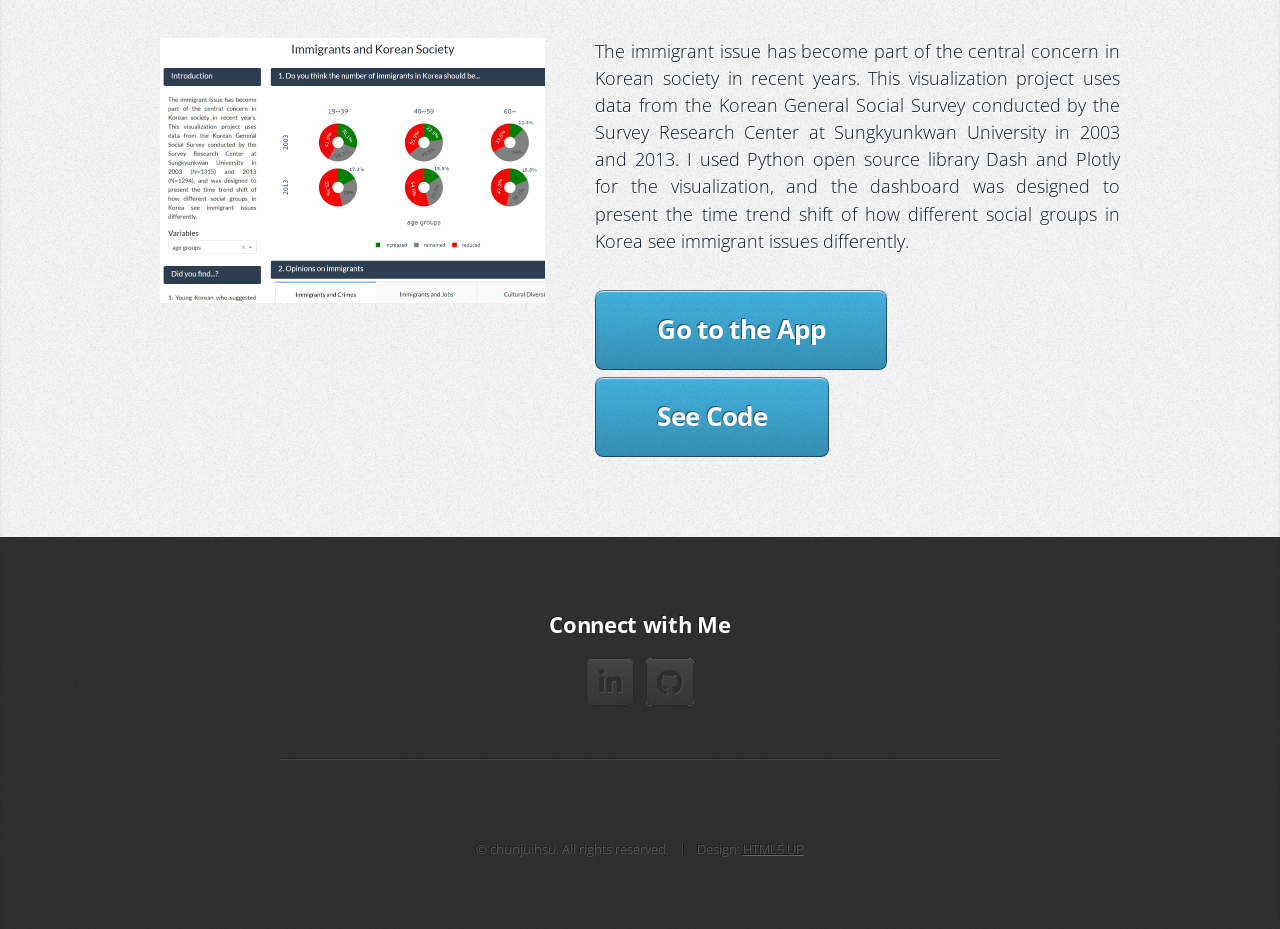
==== commit e3d14de6: "Update index.html" ====
--- a/index.html
+++ b/index.html
@@ -104,11 +104,8 @@
 								visualization, and the dashboard was designed to present the time trend shift of how
 								different social groups in Korea see immigrant issues differently.
 							</p>
-							<div style="font-size: 1.3em; font-weight: 900;
-							text-decoration-line: underline">
-								<a href="https://immigrants-and-korean-society.herokuapp.com/" target="_blank"
-									  rel="noopener noreferrer" style="color: black;">Click to See the App</a>
-							</div>
+							<a href="https://immigrants-and-korean-society.herokuapp.com/" target="_blank" class="button large scrolly">Go to the App</a>
+							<a href="dashboard_project/dashboard.py" target="_blank" class="button large scrolly">See Code</a>
 						</div>
 					</div>
 				</div>
--- a/assets/css/main.css
+++ b/assets/css/main.css
@@ -293,6 +293,12 @@
 		box-sizing: border-box;
 		align-items: stretch;
 	}
+
+        .row > .ttt {
+            font-size: 1.2em;
+            padding-left: 50px;
+            text-align: justify;
+        }
 
 		.row > * {
 			box-sizing: border-box;
@@ -2450,3 +2456,5 @@
 					}
 
 	}
+
+/* customized css */
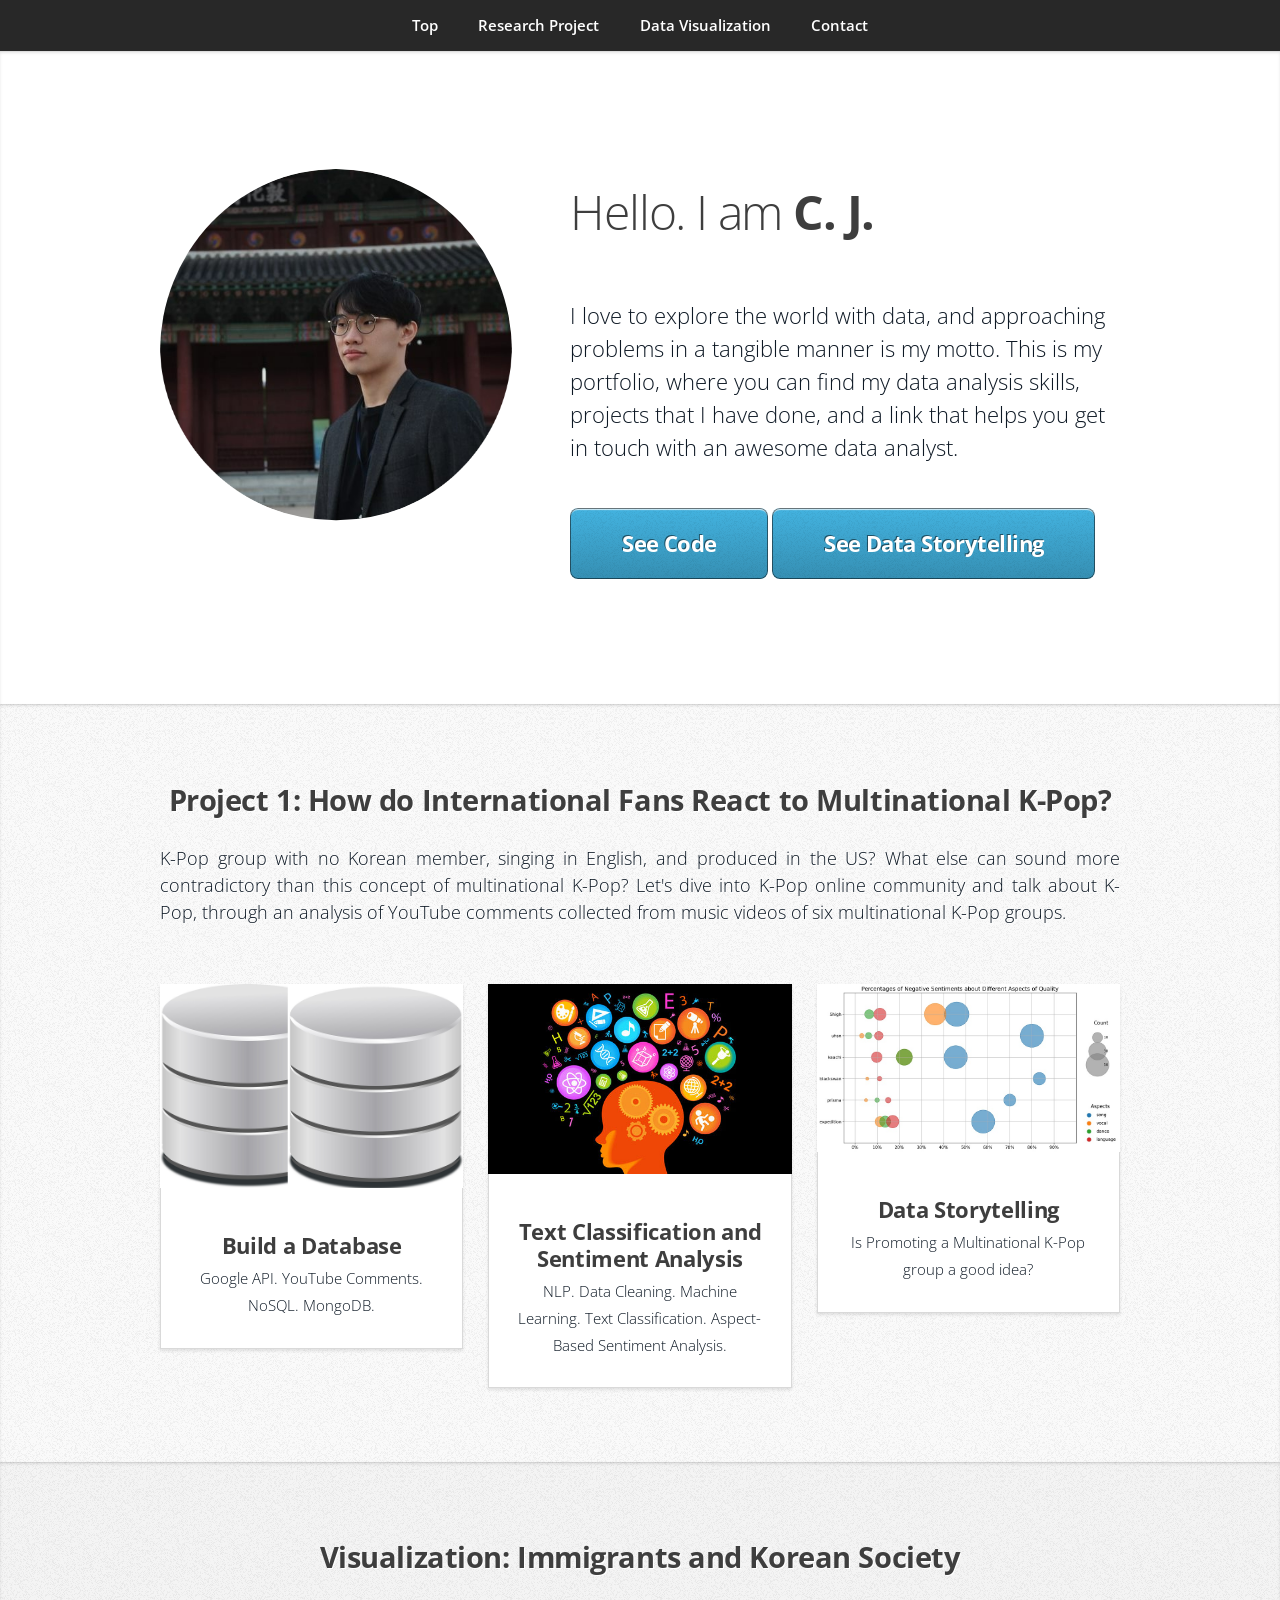
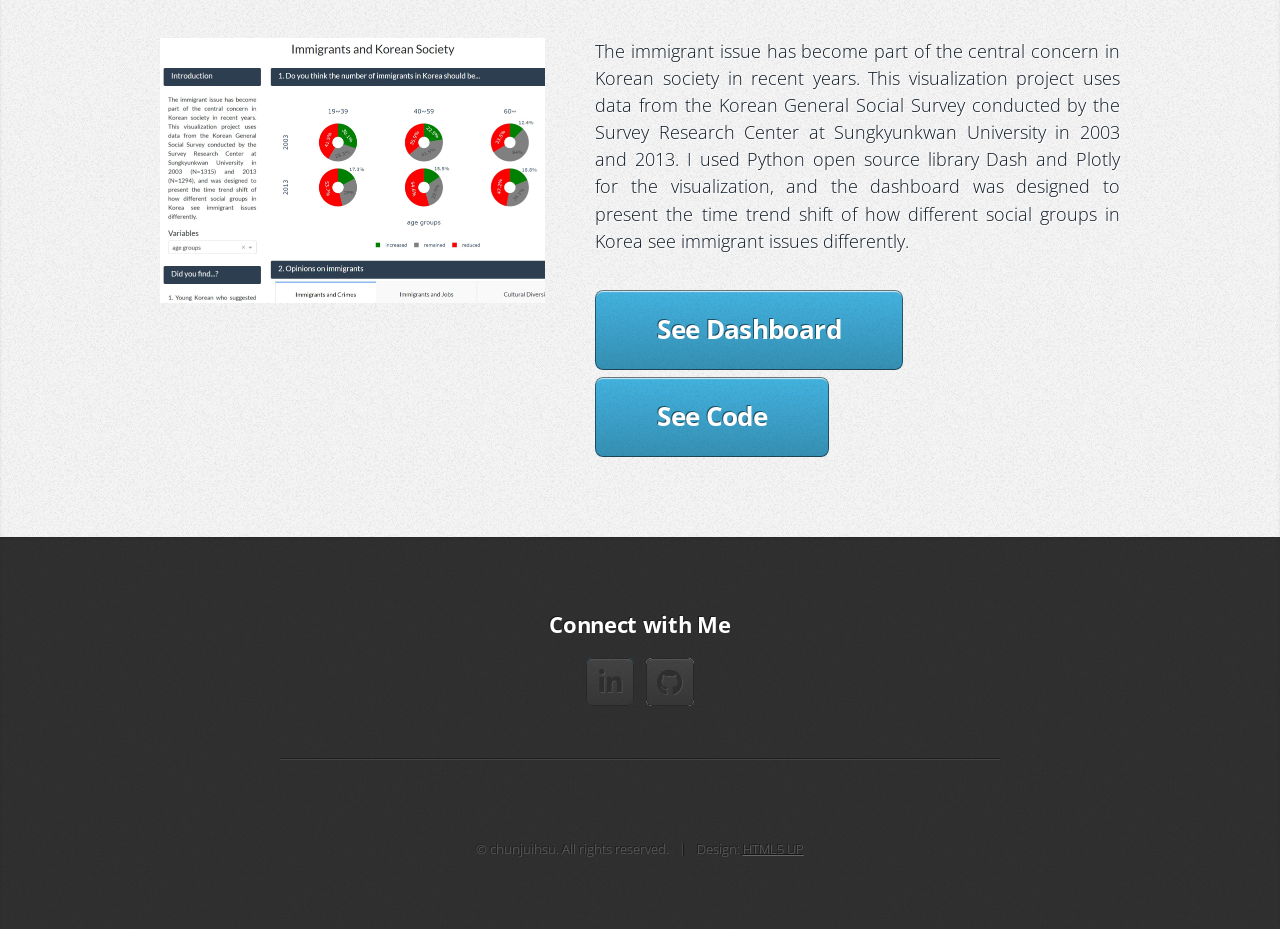
==== commit dff1023c: "Update index.html" ====
--- a/index.html
+++ b/index.html
@@ -104,7 +104,7 @@
 								visualization, and the dashboard was designed to present the time trend shift of how
 								different social groups in Korea see immigrant issues differently.
 							</p>
-							<a href="https://immigrants-and-korean-society.herokuapp.com/" target="_blank" class="button large scrolly">Go to the App</a>
+							<a href="https://immigrants-and-korean-society.herokuapp.com/" target="_blank" class="button large scrolly">See Dashboard</a>
 							<a href="dashboard_project/dashboard.py" target="_blank" class="button large scrolly">See Code</a>
 						</div>
 					</div>
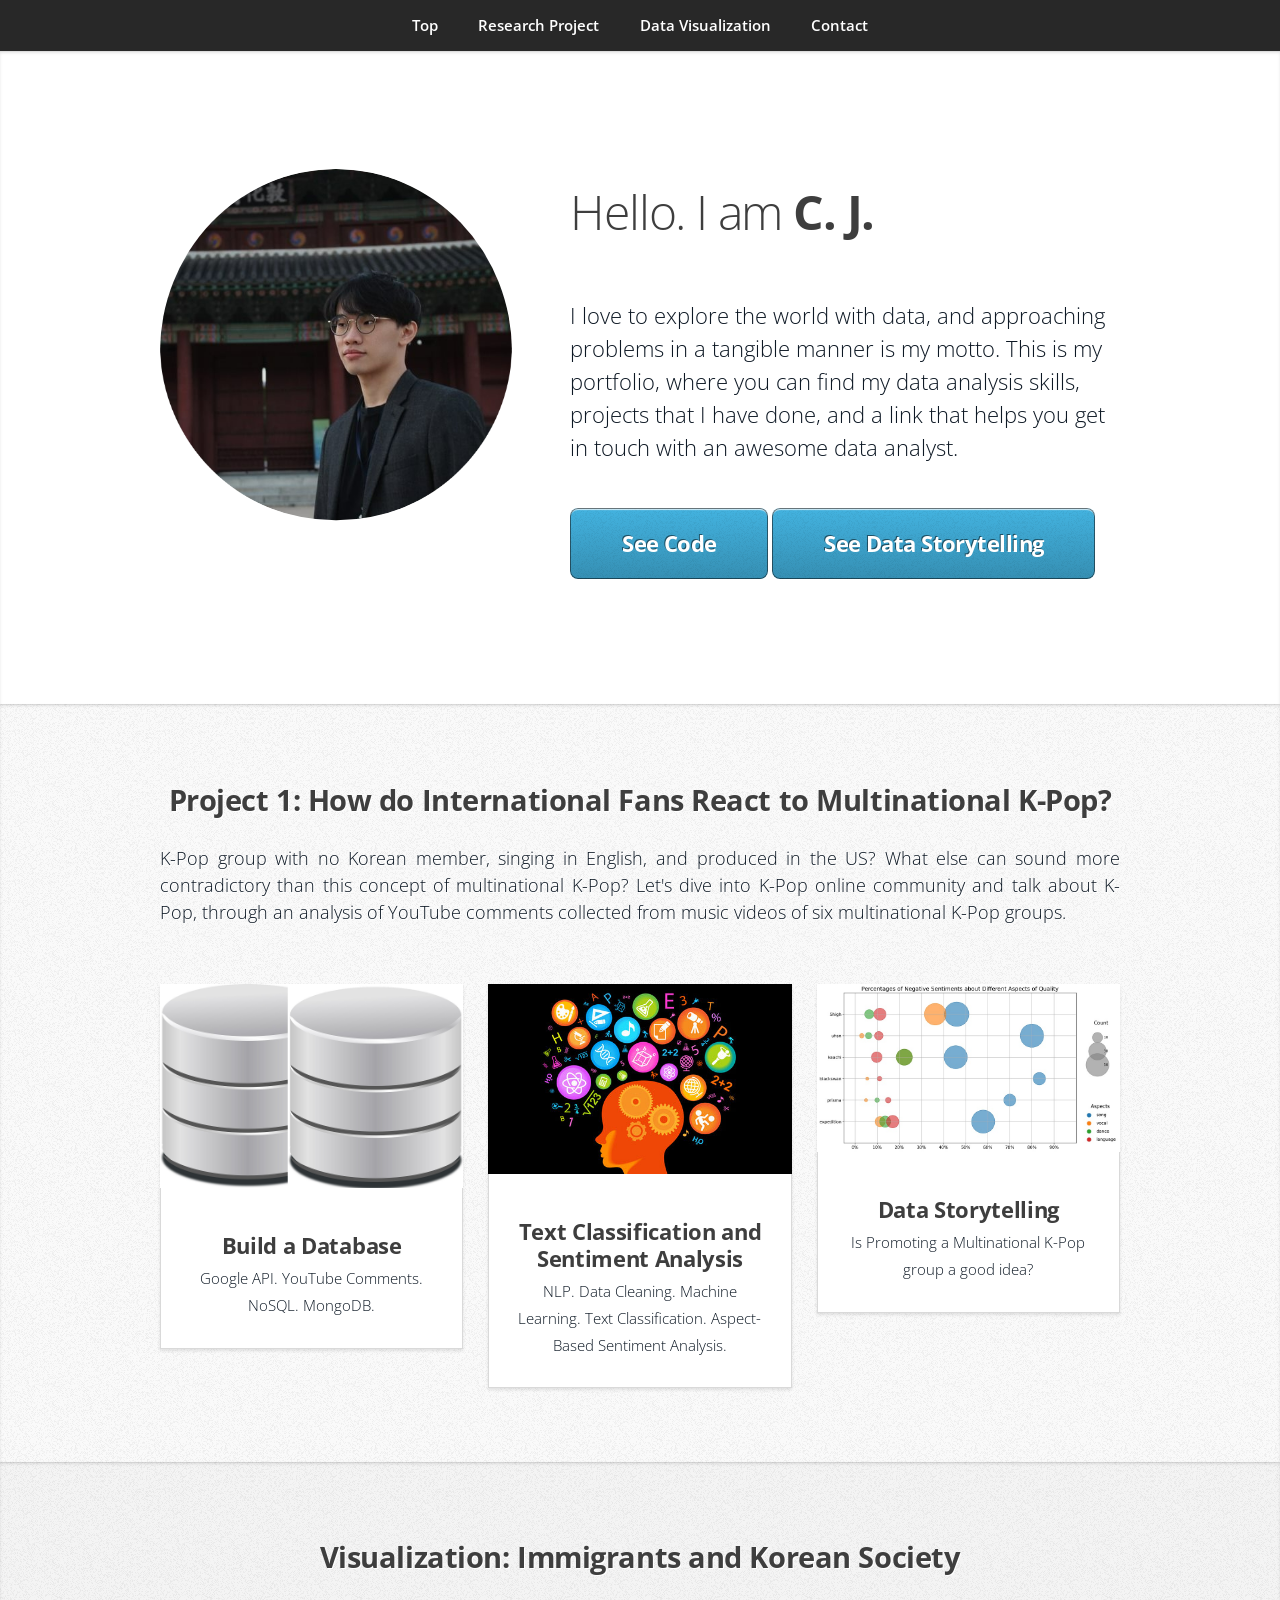
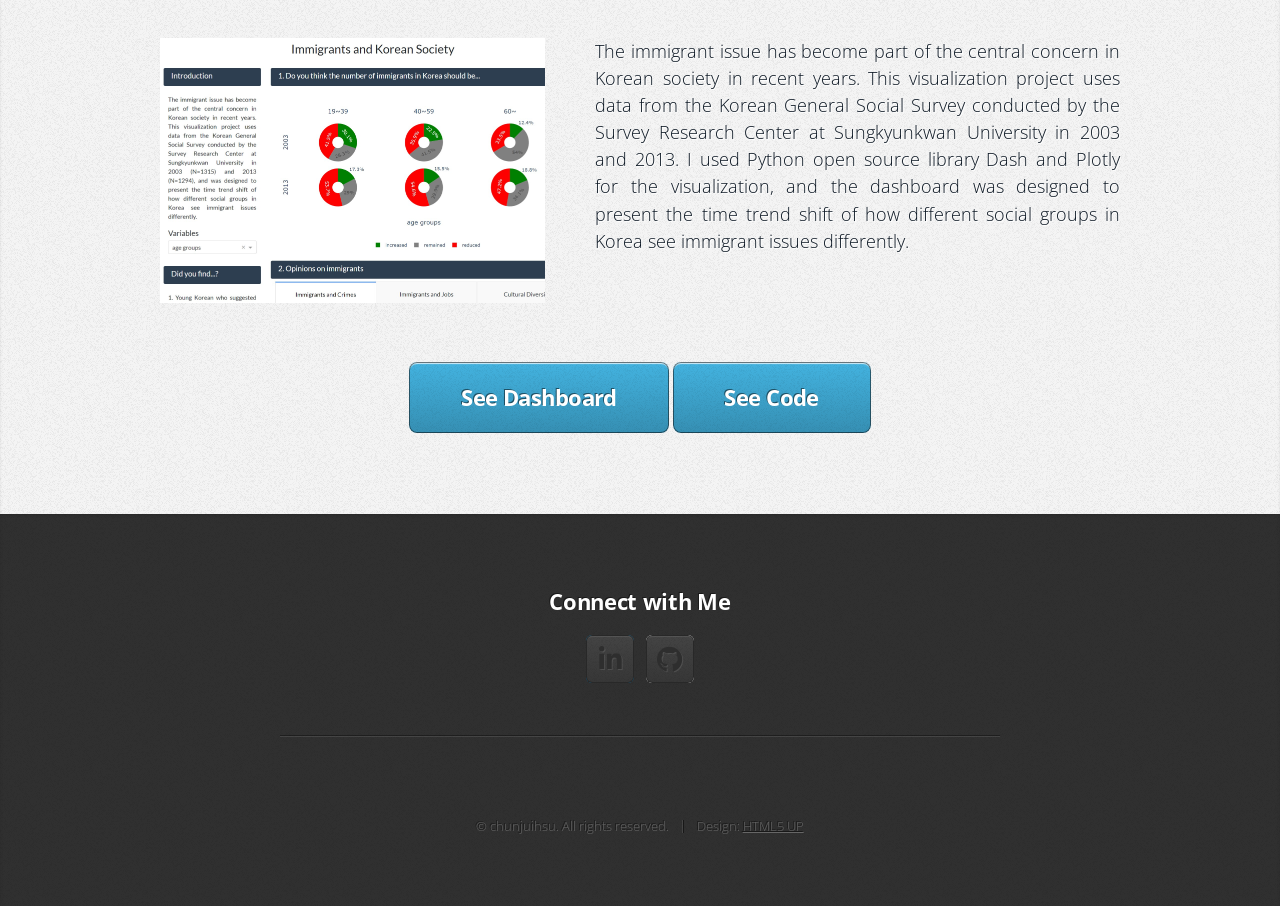
==== commit 723044bd: "Update index.html" ====
--- a/index.html
+++ b/index.html
@@ -80,7 +80,6 @@
 								<p>Is Promoting a Multinational K-Pop group a good idea?</p>
 							</article>
 						</div>
-
 					</div>
 				</div>
 			</article>
@@ -104,10 +103,12 @@
 								visualization, and the dashboard was designed to present the time trend shift of how
 								different social groups in Korea see immigrant issues differently.
 							</p>
-							<a href="https://immigrants-and-korean-society.herokuapp.com/" target="_blank" class="button large scrolly">See Dashboard</a>
-							<a href="dashboard_project/dashboard.py" target="_blank" class="button large scrolly">See Code</a>
 						</div>
 					</div>
+					<footer>
+						<a href="https://immigrants-and-korean-society.herokuapp.com/" target="_blank" class="button large scrolly">See Dashboard</a>
+						<a href="dashboard_project/dashboard.py" target="_blank" class="button large scrolly">See Code</a>
+					</footer>
 				</div>
 			</article>
 		
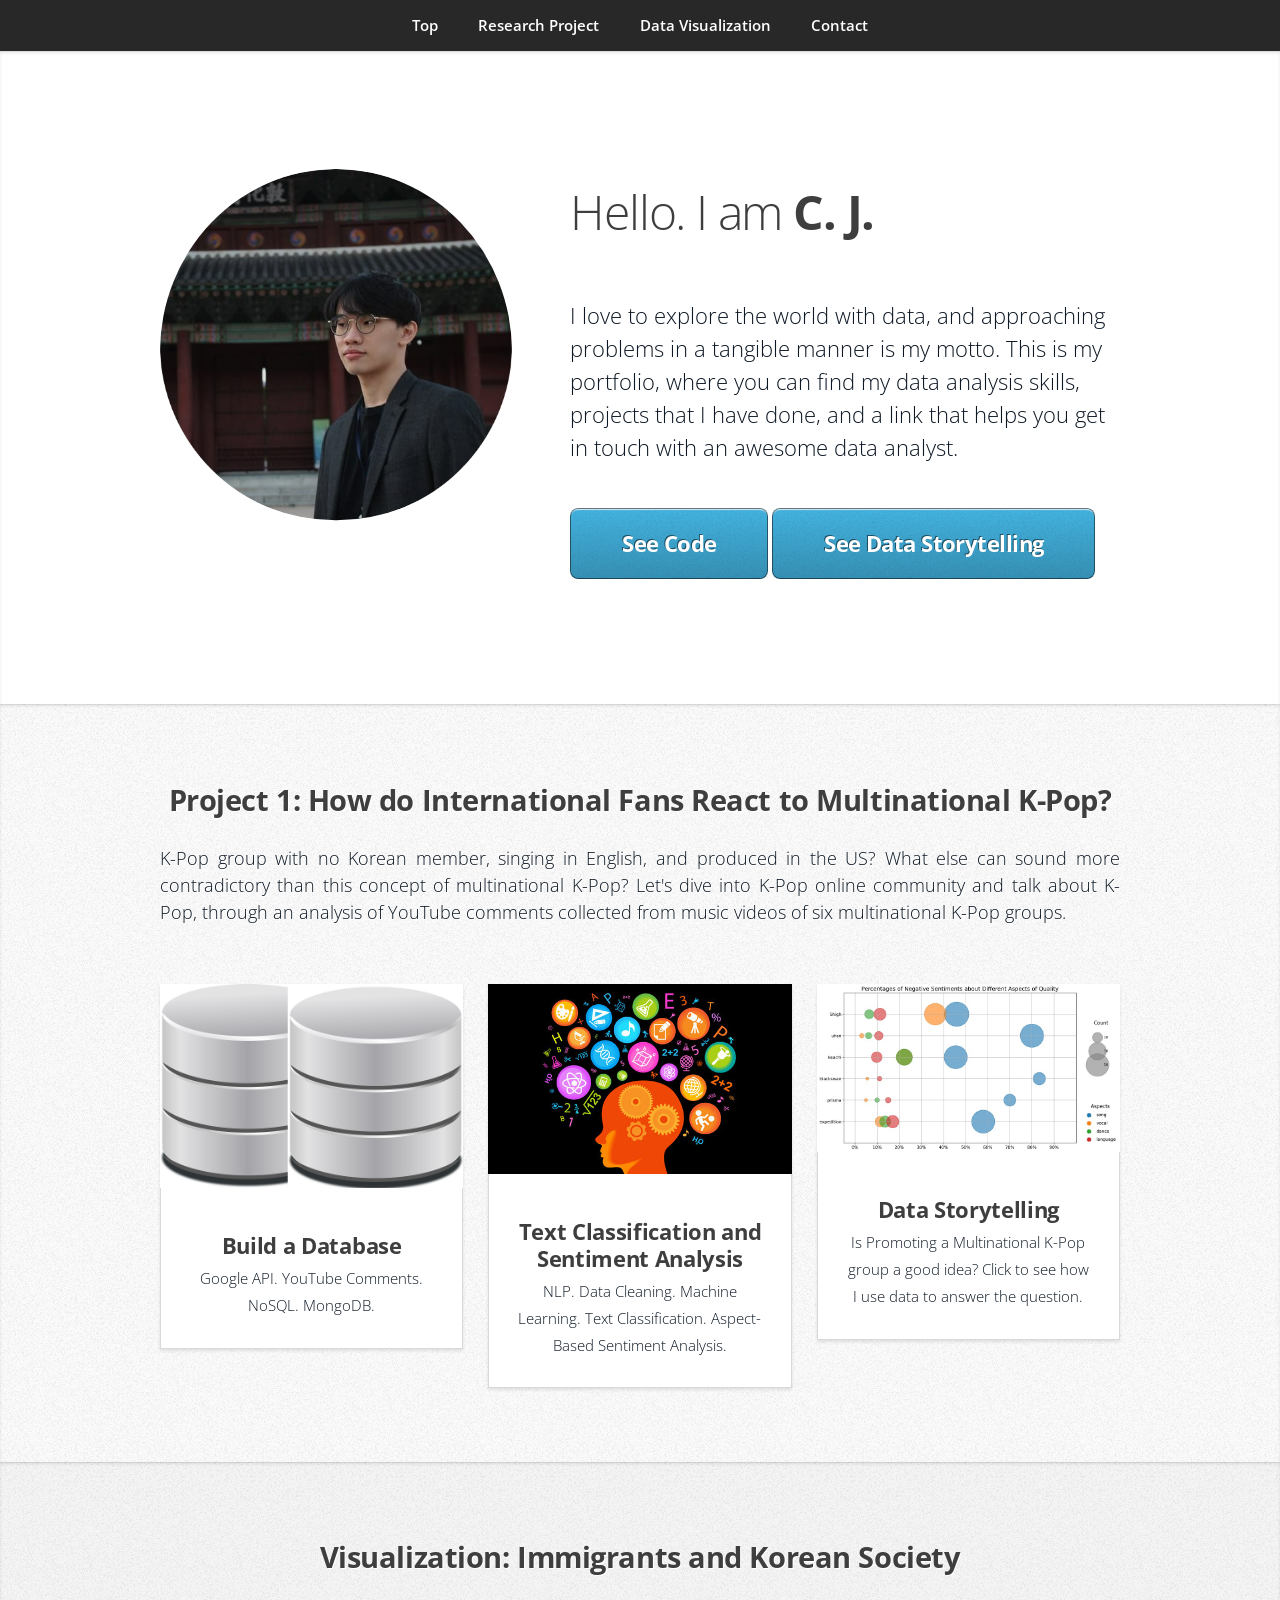
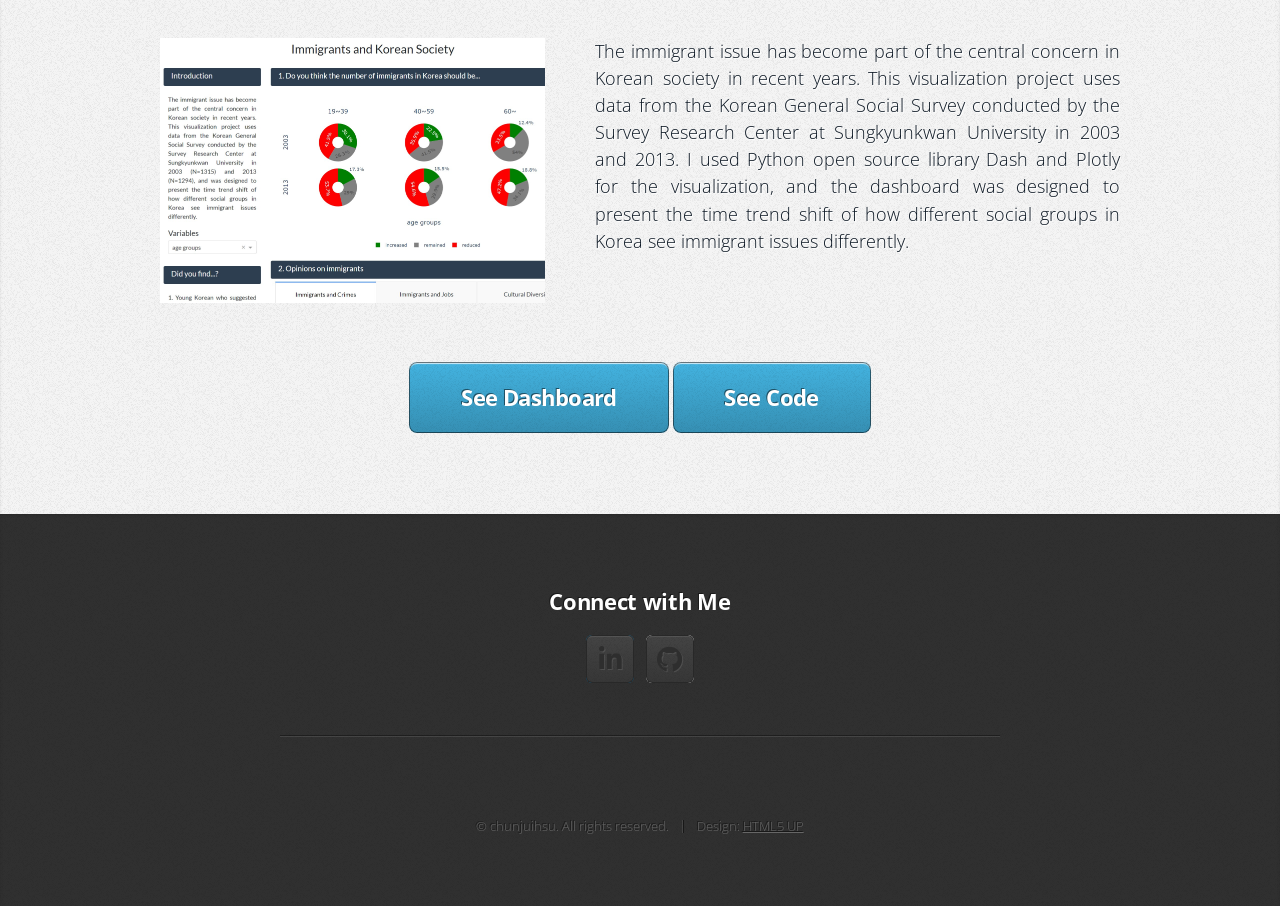
==== commit 4e4d9ee4: "Update index.html" ====
--- a/index.html
+++ b/index.html
@@ -40,7 +40,7 @@
 								that I have done, and a link that helps you get in touch with an awesome data analyst.
 							</p>
 							<a href="https://github.com/chunjuihsu/chunjuihsu.github.io/tree/main/kpop_project" target="_blank" class="button large scrolly">See Code</a>
-							<a href="kpop_project/data_storytelling.html" target="_blank" class="button large scrolly">See Data Storytelling</a>
+							<a href="/data_storytelling.html" target="_blank" class="button large scrolly">See Data Storytelling</a>
 						</div>
 					</div>
 				</div>
@@ -75,9 +75,9 @@
 						</div>
 						<div class="col-4 col-6-medium col-12-small">
 							<article class="box style2">
-								<a href="kpop_project/data_storytelling.html" target="_blank" class="image featured"><img src="images/portfo_use_3.jpg" alt="" /></a>
-								<h3><a href="kpop_project/data_storytelling.html" target="_blank">Data Storytelling</a></h3>
-								<p>Is Promoting a Multinational K-Pop group a good idea?</p>
+								<a href="/data_storytelling.html" target="_blank" class="image featured"><img src="images/portfo_use_3.jpg" alt="" /></a>
+								<h3><a href="/data_storytelling.html" target="_blank">Data Storytelling</a></h3>
+								<p>Is Promoting a Multinational K-Pop group a good idea? Click to see how I use data to answer the question.</p>
 							</article>
 						</div>
 					</div>
@@ -107,7 +107,7 @@
 					</div>
 					<footer>
 						<a href="https://immigrants-and-korean-society.herokuapp.com/" target="_blank" class="button large scrolly">See Dashboard</a>
-						<a href="dashboard_project/dashboard.py" target="_blank" class="button large scrolly">See Code</a>
+						<a href="https://github.com/chunjuihsu/chunjuihsu.github.io/blob/main/dashboard_project/dashboard.py" target="_blank" class="button large scrolly">See Code</a>
 					</footer>
 				</div>
 			</article>
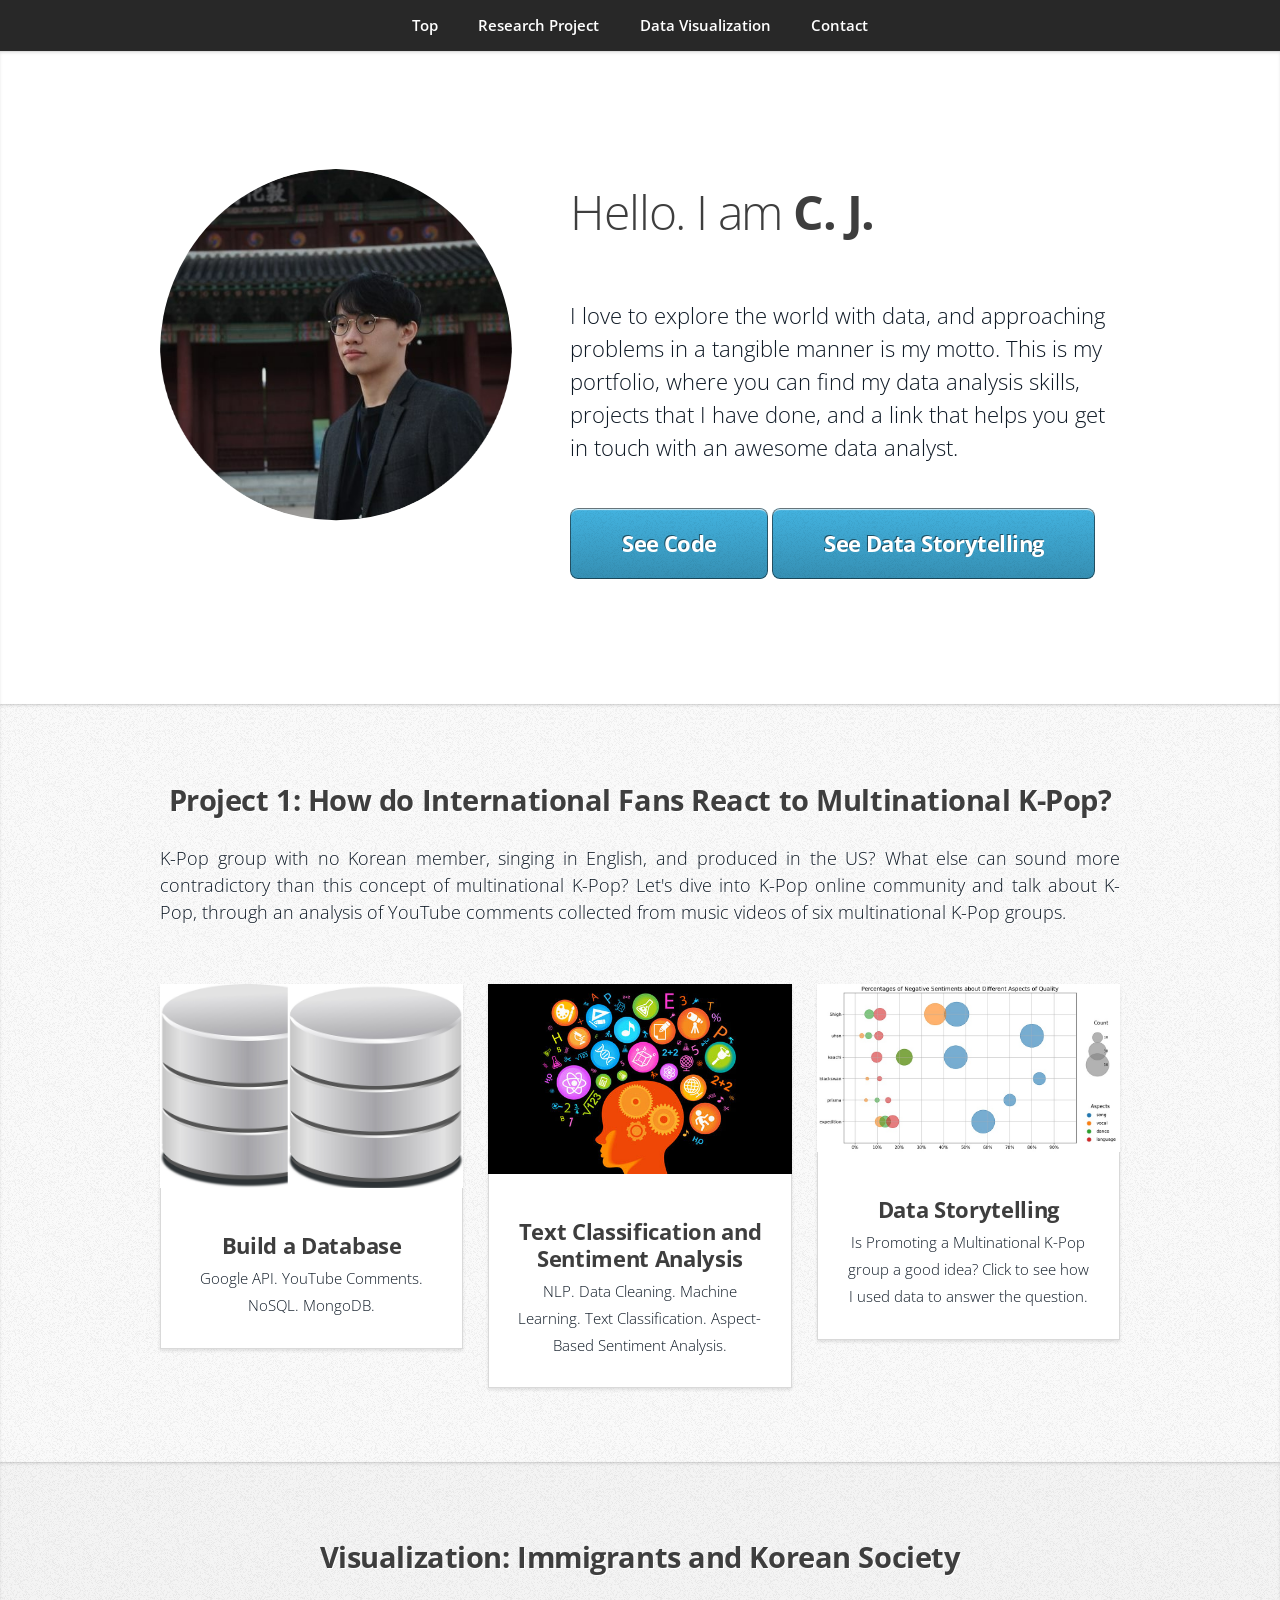
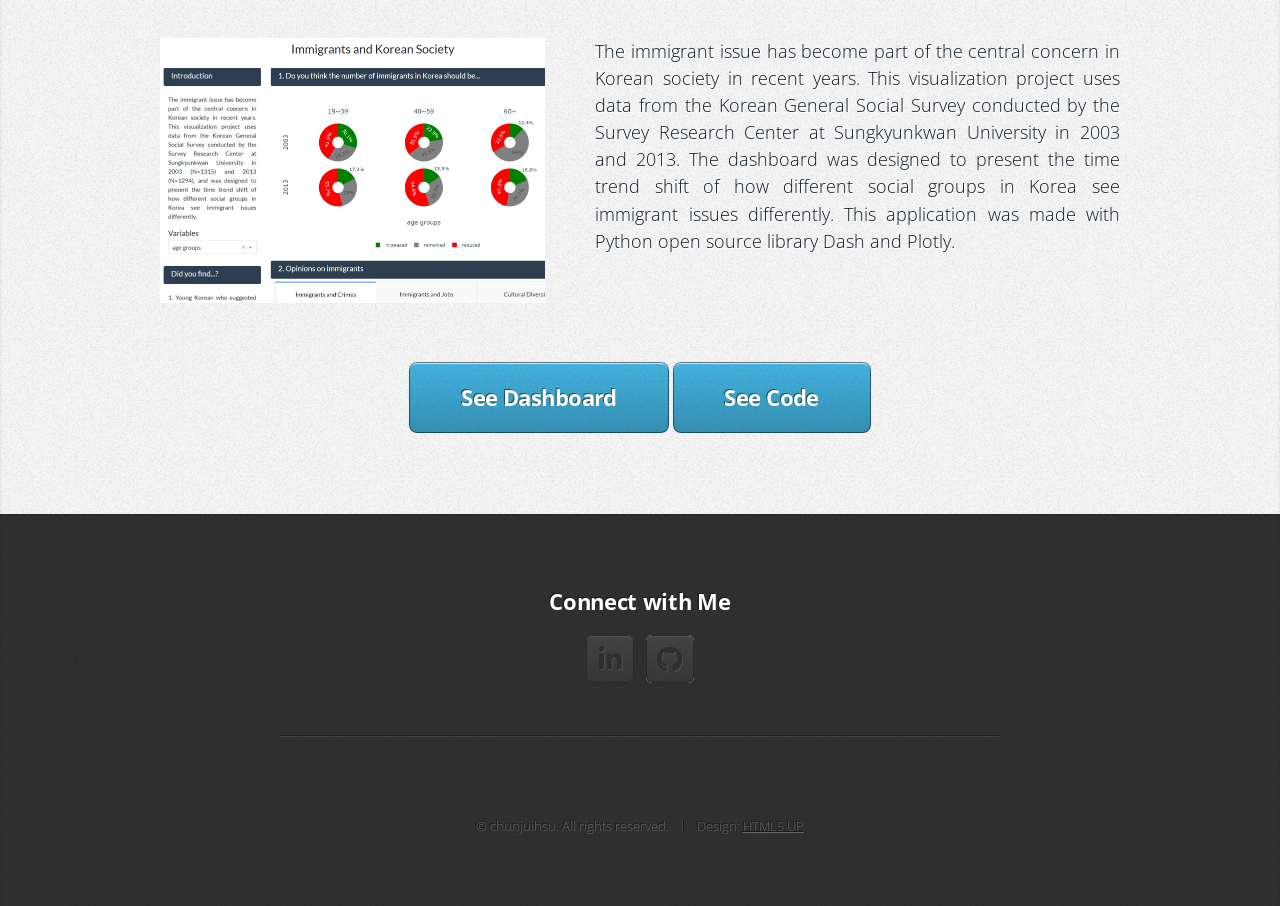
==== commit 3e141e38: "Update index.html" ====
--- a/index.html
+++ b/index.html
@@ -77,7 +77,7 @@
 							<article class="box style2">
 								<a href="/data_storytelling.html" target="_blank" class="image featured"><img src="images/portfo_use_3.jpg" alt="" /></a>
 								<h3><a href="/data_storytelling.html" target="_blank">Data Storytelling</a></h3>
-								<p>Is Promoting a Multinational K-Pop group a good idea? Click to see how I use data to answer the question.</p>
+								<p>Is Promoting a Multinational K-Pop group a good idea? Click to see how I used data to answer the question.</p>
 							</article>
 						</div>
 					</div>
@@ -99,9 +99,9 @@
 							   	The immigrant issue has become part of the central concern in Korean society in recent
 								years. This visualization project uses data from the Korean General Social Survey
 								conducted by the Survey Research Center at Sungkyunkwan University in 2003
-								and 2013. I used Python open source library Dash and Plotly for the
-								visualization, and the dashboard was designed to present the time trend shift of how
-								different social groups in Korea see immigrant issues differently.
+								and 2013. The dashboard was designed to present the time trend shift of how
+								different social groups in Korea see immigrant issues differently. This application was
+								made with Python open source library Dash and Plotly.
 							</p>
 						</div>
 					</div>
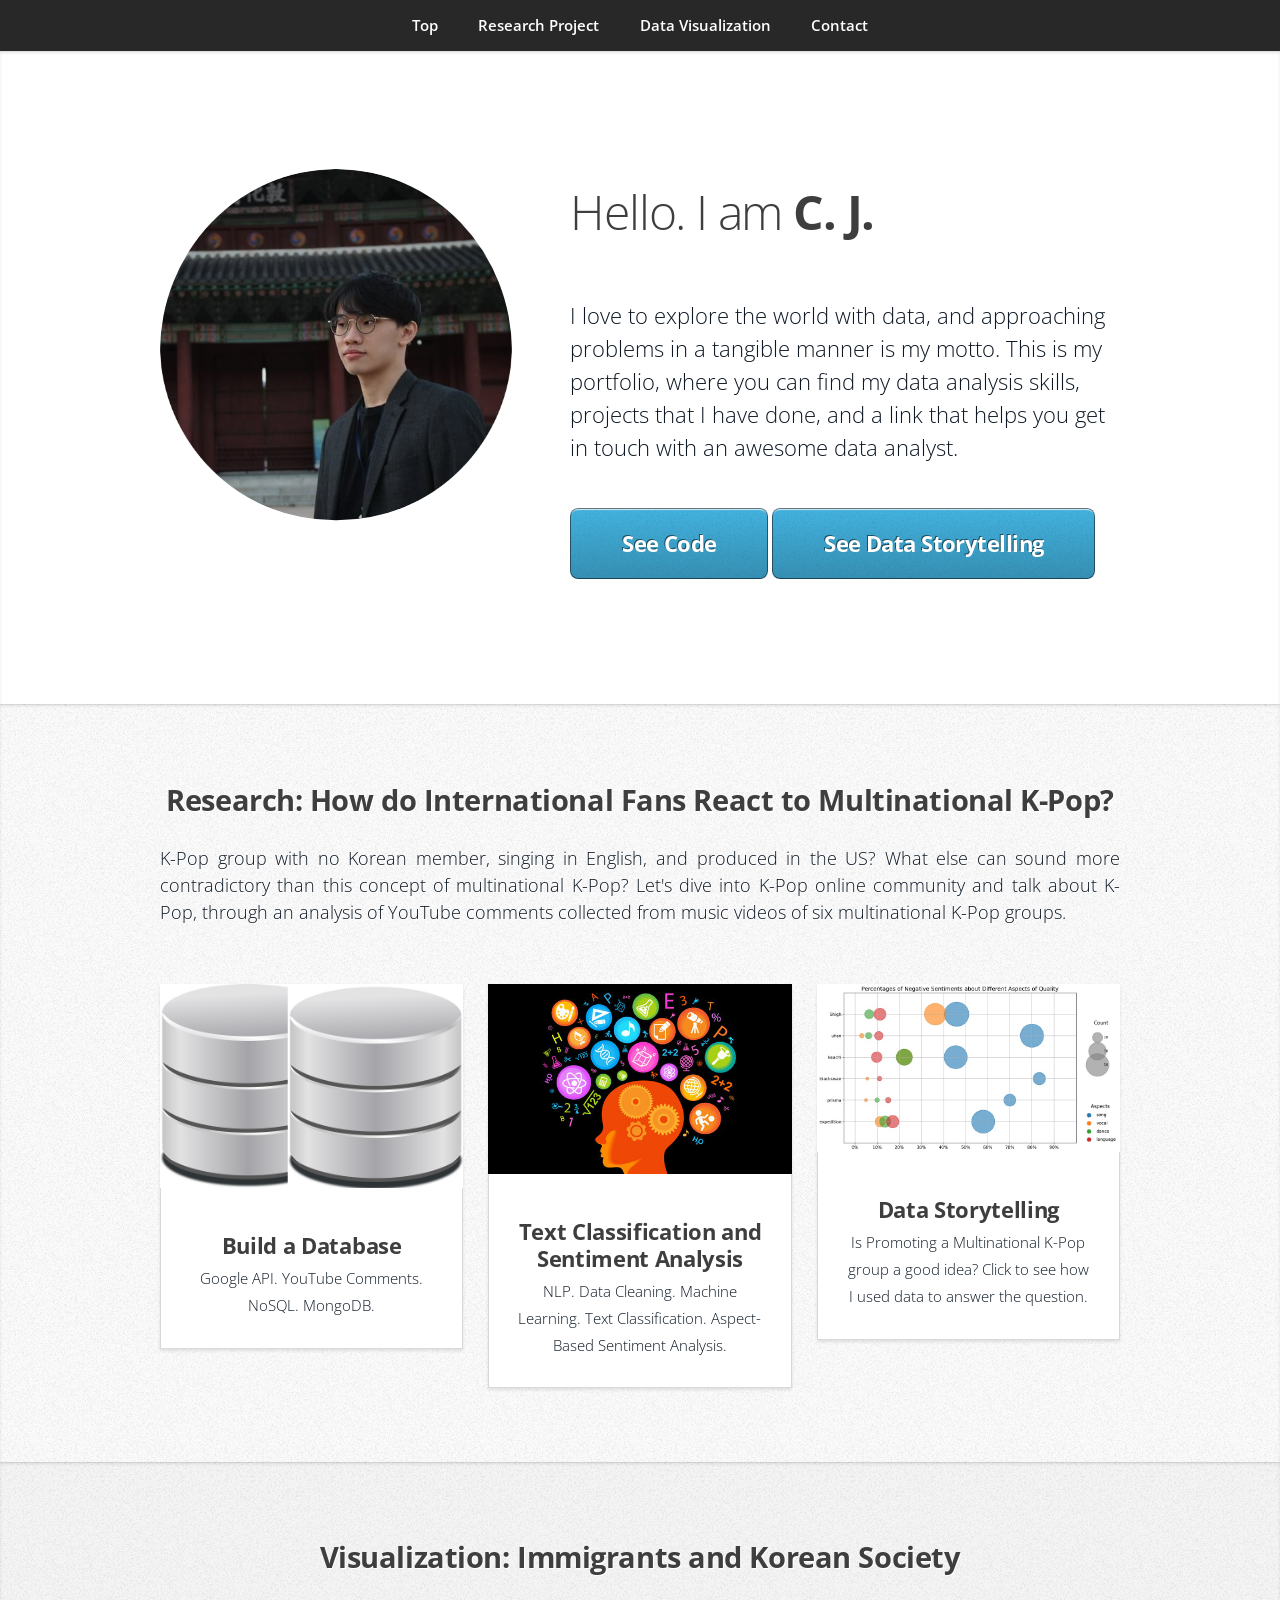
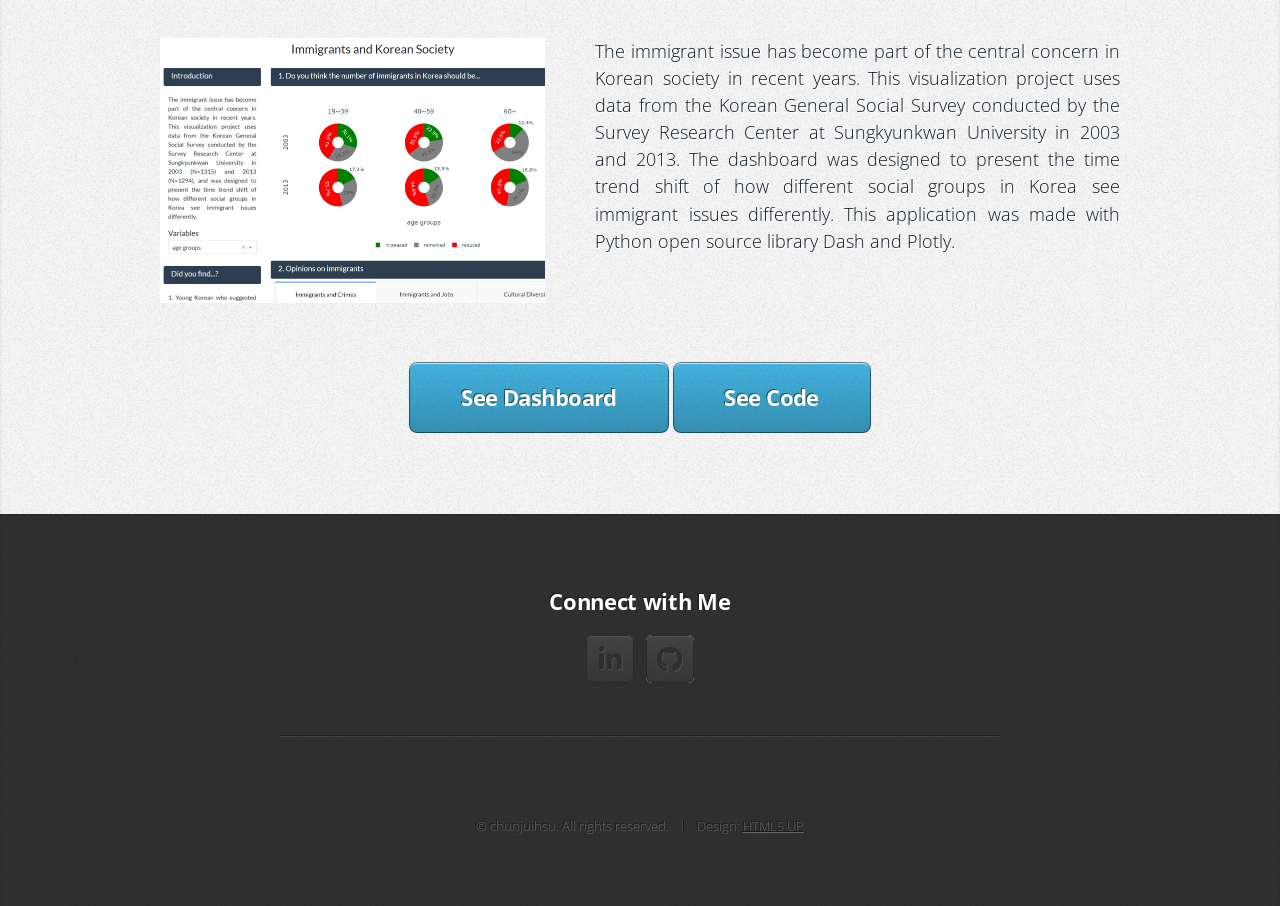
==== commit cc092b7e: "Update index.html" ====
--- a/index.html
+++ b/index.html
@@ -50,7 +50,7 @@
 			<article id="research" class="wrapper style2">
 				<div class="container">
 					<header>
-						<h2>Project 1: How do International Fans React to Multinational K-Pop?</h2>
+						<h2>Research: How do International Fans React to Multinational K-Pop?</h2>
 						<p>
 							K-Pop group with no Korean member, singing in English, and produced in the US?
 							What else can sound more contradictory than this concept of multinational K-Pop?
